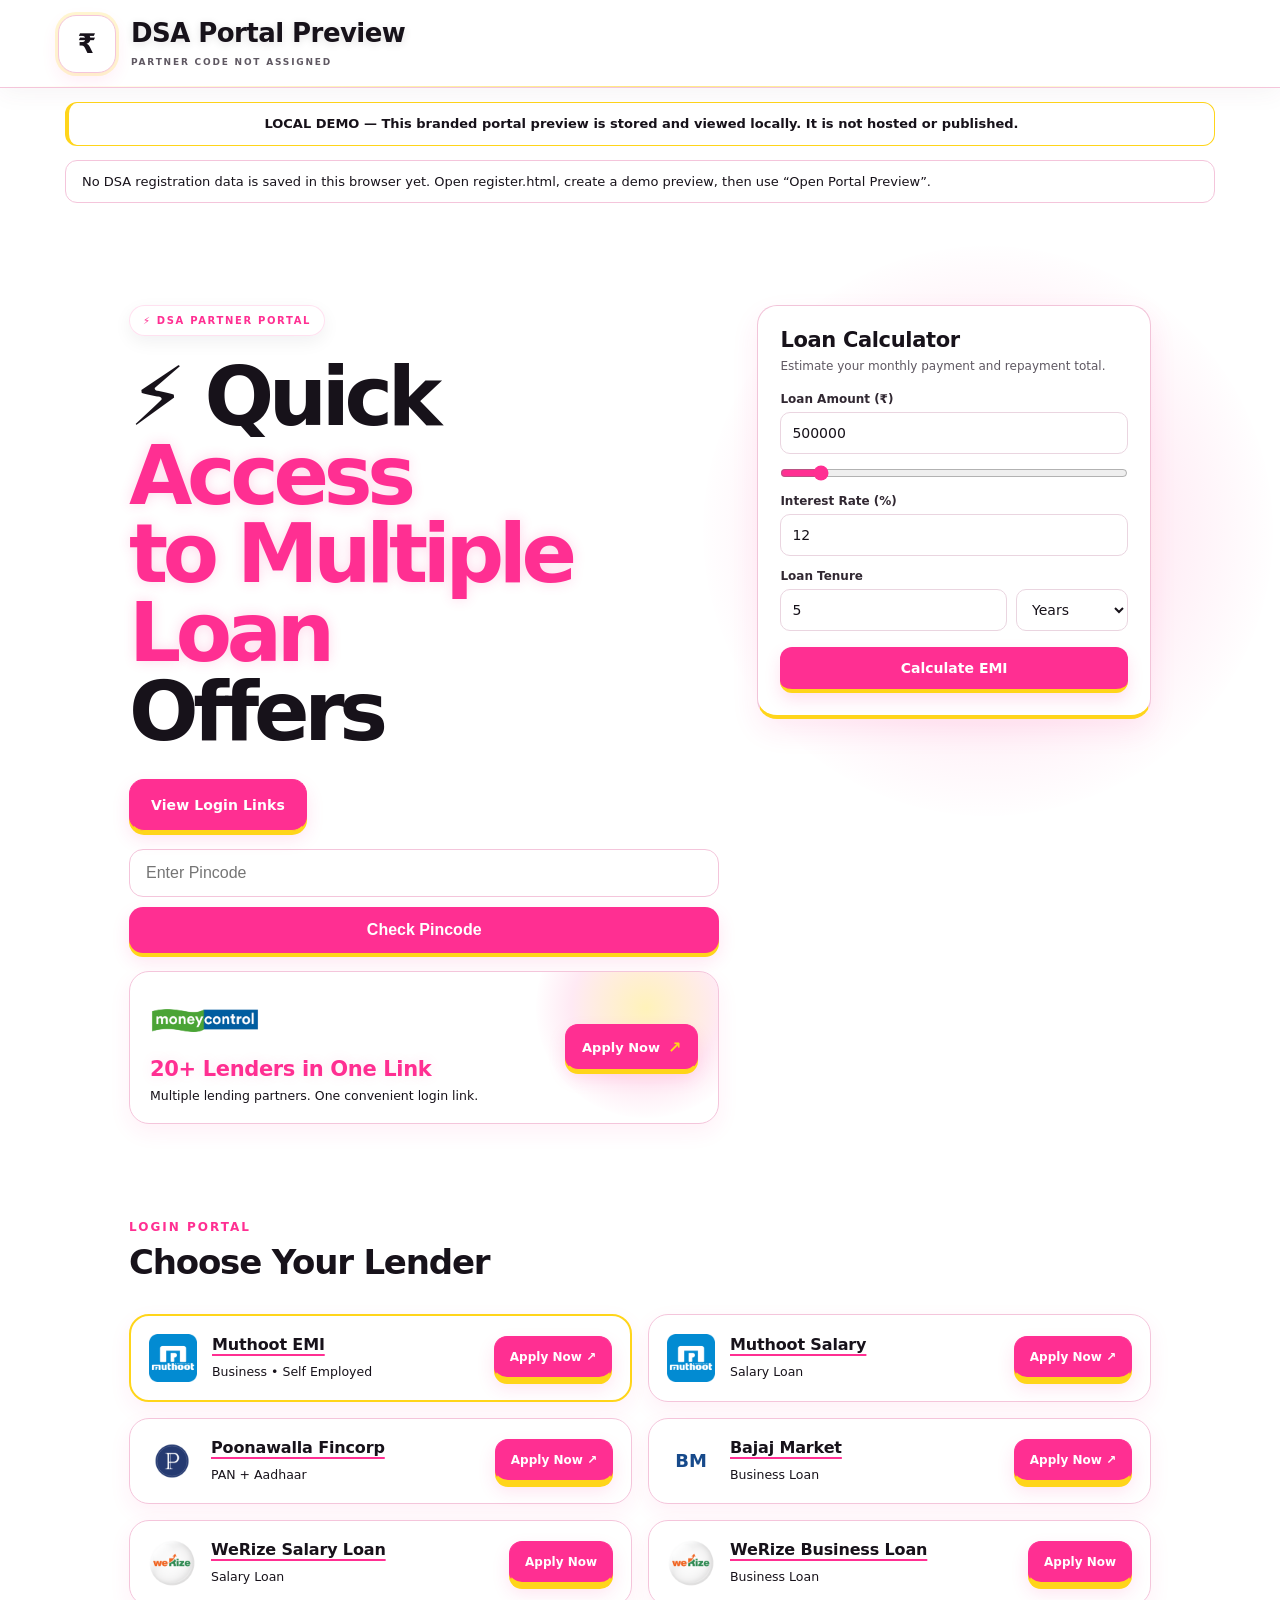
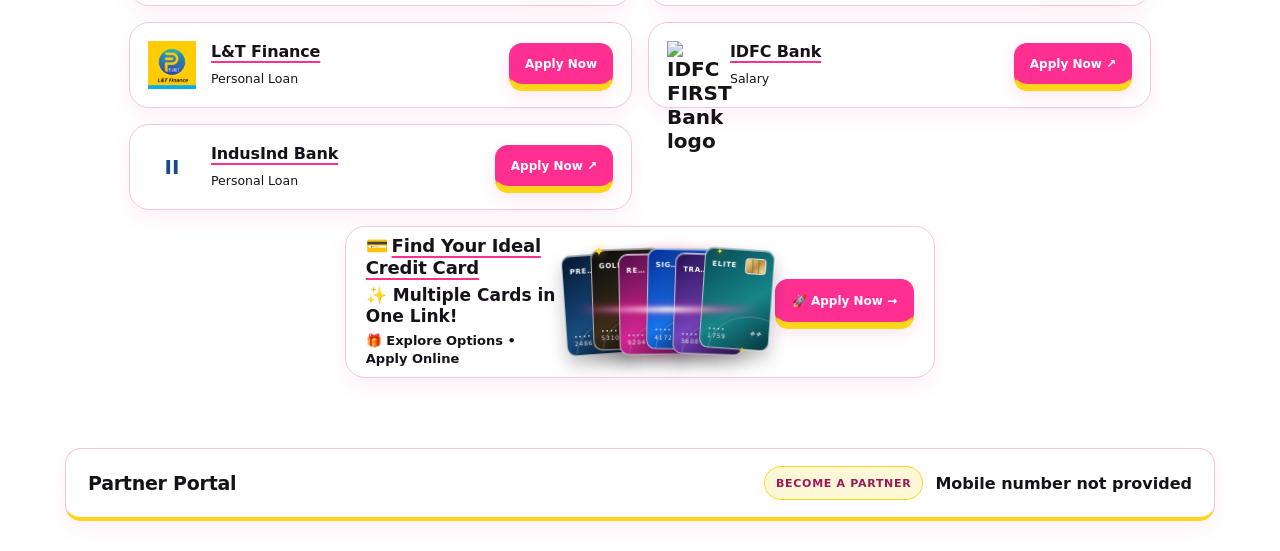
==== portal.html @ 585fc16b "Add IDFC Bank salary loan card" ====
<!doctype html>
<html lang="en">
<head>
<meta charset="utf-8">
<meta name="viewport" content="width=device-width,initial-scale=1">
<meta name="description" content="Local DSA branded portal demo">
<title>DSA Branded Portal | Local Demo</title>
<link rel="stylesheet" href="style.css">
<style>
  /* Fixed portal palette; registration data only supplies the name, logo, and contact number. */
  :root{color-scheme:light;--pink:#ff2f92;--yellow:#ffd51a;--ink:#17121a;--muted:#706874;--card:#fff;--line:#eee5ec}
  .header{height:auto;min-height:88px;gap:20px;padding:14px clamp(18px,5vw,58px);background:#fff;border-bottom:1px solid #f4e4ec;box-shadow:0 6px 22px #5c344b0d}
  .brand{min-width:0;flex:1;gap:15px}
  .brand-mark{display:grid;flex:0 0 58px;width:58px;height:58px;place-items:center;overflow:hidden;padding:5px;border:1px solid #f0d7e4;border-radius:18px;background:linear-gradient(145deg,#fff7fb,#fffdf2);box-shadow:0 0 0 3px #ffd51a22,0 7px 18px #ff2f9217}
  .brand-mark.has-logo{padding:5px}
  .brand-copy{min-width:0}
  .brand-copy strong{display:block;overflow-wrap:anywhere;color:#211923;font-size:clamp(19px,2.6vw,26px);font-weight:850;line-height:1.14;letter-spacing:-.55px}
  .brand-copy small{display:block;margin-top:5px;color:#796d78;font-size:9px;font-weight:800;letter-spacing:1.8px}
  .header .join-mini{display:inline-flex;flex:0 0 auto;align-items:center;justify-content:center;max-width:48%;min-height:46px;padding:10px 17px;border:1px solid #f1b8d3;border-bottom:3px solid #ffd51a;border-radius:14px;background:#fff7fb;background-image:none;box-shadow:0 5px 12px #ff2f9214;color:#a81761;font-size:13px;font-weight:850;line-height:1.25;text-align:center;text-decoration:none;white-space:nowrap;overflow-wrap:anywhere;transition:transform .18s ease,box-shadow .18s ease}
  .header .join-mini:hover{transform:translateY(-2px);background:#fff7fb;background-image:none;box-shadow:0 8px 16px #ff2f9222;color:#941253}
  .header .join-mini:focus-visible{outline:3px solid #ffd51a;outline-offset:3px}
  .brand-mark .brand-logo{display:none;width:100%;height:100%;object-fit:contain}
  .brand-mark.has-logo .brand-logo{display:block}
  .brand-mark.has-logo .brand-mark-fallback{display:none}
  .hero{grid-template-columns:minmax(0,1fr)}
  .hero-copy{width:100%;max-width:820px;margin-inline:auto}
  #lenders{scroll-margin-top:94px}
  .demo-local-warning,.demo-data-notice{max-width:1150px;margin:14px auto;padding:11px 16px;border-radius:12px;font-size:13px;line-height:1.5}
  .demo-local-warning{border:1px solid #f2dfa0;background:#fff9df;color:#584814;font-weight:800;text-align:center}
  .demo-data-notice{border:1px solid #f0c3d9;background:#fff7fb;color:#793252}
  [hidden]{display:none!important}
  @media(max-width:560px){.header{height:auto;min-height:64px;flex-wrap:nowrap;align-items:center;gap:8px;padding:8px 12px}.brand{flex:1 1 auto;min-width:0;gap:8px}.brand-mark{flex:0 0 42px;width:42px;height:42px;border-radius:13px;padding:4px}.brand-copy{min-width:0}.brand-copy strong{font-size:clamp(16px,4.5vw,19px);line-height:1.08;letter-spacing:-.4px;white-space:nowrap}.brand-copy small{margin-top:3px;font-size:7px;letter-spacing:1px;white-space:nowrap}.header .join-mini{flex:0 0 auto;width:auto;max-width:44%;min-height:36px;margin:0;padding:7px 9px;border-radius:11px;font-size:10px;line-height:1.15;white-space:normal;overflow-wrap:anywhere}.demo-local-warning,.demo-data-notice{margin:12px 4%;padding:10px 12px;font-size:12px}}

  /* Final, portal-only theme overrides. DSA registration data never supplies colors. */
  #white-label-demo{color-scheme:light;--pink:#ff2f92;--yellow:#ffd51a;--ink:#17121a;--muted:#5f5862;--card:#ffffff;--line:#f4c5db;background:#ffffff!important;background-image:none!important;color:#17121a!important}
  #white-label-demo :is(main,.hero,#lenders,.section-head,.grid,.pin-check,#pinResults,.moneycontrol-card,.grid .card,.pin-lender){background:#ffffff!important;background-image:none!important;color:#17121a!important}
  #white-label-demo .header{background:#ffffff!important;background-image:none!important;border-color:#f4c5db!important;color:#17121a!important}
  #white-label-demo .brand-mark{background:#ffffff!important;border-color:#f4c5db!important;box-shadow:0 0 0 3px #ffd51a33,0 7px 18px #ff2f9217!important}
  #white-label-demo .brand-copy strong,#white-label-demo h2,#white-label-demo h3,#white-label-demo .card p,#white-label-demo .moneycontrol-description{color:#17121a!important}
  #white-label-demo .brand-copy small,#white-label-demo p{color:#5f5862}
  #white-label-demo .pill,#white-label-demo .eyebrow,#white-label-demo .moneycontrol-highlight{color:#ff2f92!important}
  #white-label-demo .hero h1 em{background:none!important;background-image:none!important;color:#ff2f92!important;-webkit-text-fill-color:#ff2f92!important}
  #white-label-demo .demo-local-warning{background:#ffffff!important;background-image:none!important;border:1px solid #ffd51a!important;border-left:4px solid #ffd51a!important;color:#17121a!important}
  #white-label-demo .demo-data-notice{background:#ffffff!important;background-image:none!important;border:1px solid #f4c5db!important;color:#17121a!important}
  #white-label-demo .grid .card,#white-label-demo .moneycontrol-card,#white-label-demo .pin-lender{border:1px solid #f4c5db!important;box-shadow:0 8px 22px #ff2f9212!important}
  #white-label-demo .grid .card.featured{border:2px solid #ffd51a!important}
  #white-label-demo .pin-check input{background:#ffffff!important;background-image:none!important;border:1px solid #f4c5db!important;color:#17121a!important}
  #white-label-demo .pin-check input:focus{border-color:#ff2f92!important;box-shadow:0 0 0 3px #ffd51a55!important}
  #white-label-demo :is(.btn.primary,.btn.ghost,.header .join-mini,.moneycontrol-apply,.grid .card .apply,.pin-check button,.float a){background:#ff2f92!important;background-image:none!important;border-color:#ff2f92!important;border-bottom-color:#ffd51a!important;color:#ffffff!important;box-shadow:0 4px 0 #ffd51a,0 8px 18px #ff2f9222!important}
  #white-label-demo :is(.btn.primary,.btn.ghost,.header .join-mini,.moneycontrol-apply,.grid .card .apply,.pin-check button,.float a):hover{background:#ff2f92!important;background-image:none!important;color:#ffffff!important;box-shadow:0 5px 0 #ffd51a,0 11px 22px #ff2f9230!important}
  #white-label-demo :is(.btn.primary,.btn.ghost,.header .join-mini,.moneycontrol-apply,.grid .card .apply,.pin-check button):focus-visible{outline:3px solid #ffd51a!important;outline-offset:3px}
  #white-label-demo .site-footer,#white-label-demo footer{background:#ffffff!important;background-image:none!important;border-top:1px solid #f4c5db!important;color:#17121a!important}
  #white-label-demo .site-footer a,#white-label-demo footer a{color:#ff2f92!important}
  #white-label-demo .cta{background:#ffffff!important;background-image:none!important;border:1px solid #f4c5db!important;color:#17121a!important}
  #white-label-demo .cta h2,#white-label-demo .cta p{color:#17121a!important}
  /* Match the Moneycontrol promo card's full-width promo sizing and spacing. */
  #white-label-demo .grid .credit-card-promo{grid-column:1/-1;justify-self:center;width:100%;max-width:820px;min-height:130px;display:flex;align-items:center;justify-content:space-between;gap:18px;padding:18px 20px;border-radius:20px}
  #white-label-demo .credit-card-promo-copy{position:relative;z-index:1;min-width:0}
  #white-label-demo .credit-card-promo h3{margin:0;color:#17121a;font-size:17px;font-weight:850;letter-spacing:-.2px;line-height:1.2}
  #white-label-demo .credit-card-promo h3{font-size:18px}
  #white-label-demo .credit-card-promo .credit-card-highlight{margin:6px 0 0;color:#ff2f92;font-size:17px;font-weight:900;line-height:1.25}
  #white-label-demo .credit-card-promo .credit-card-subtitle{margin:5px 0 0;color:#5f5862;font-size:13px;font-weight:700;line-height:1.4}
  #white-label-demo .credit-card-emoji{display:inline-block;margin-right:4px;animation:credit-card-float 2.8s ease-in-out infinite}
  #white-label-demo .grid .credit-card-promo{transition:box-shadow .35s ease,border-color .35s ease}
  #white-label-demo .grid .credit-card-promo:hover{border-color:#ff2f92!important;box-shadow:0 0 0 2px #ffd51a55,0 14px 30px #ff2f9233!important}
  #white-label-demo .credit-card-promo .apply{display:inline-flex;flex:0 0 auto;align-items:center;justify-content:center;min-height:46px;padding:0 16px;border-radius:13px;transition:transform .2s ease,box-shadow .2s ease}
  #white-label-demo .credit-card-promo .apply:hover{transform:translateY(-2px);box-shadow:0 6px 0 #ffd51a,0 11px 20px #ff2f9233!important}
  @keyframes credit-card-float{0%,100%{transform:translateY(0)}50%{transform:translateY(-3px)}}
  #white-label-demo .credit-card-promo-copy{flex:0 1 275px}
  #white-label-demo .credit-card-stack{position:relative;isolation:isolate;flex:1 1 250px;min-width:0;height:126px;overflow:visible;perspective:850px}
  #white-label-demo .credit-card-stack::before{position:absolute;inset:8% 5%;z-index:-1;border:2px solid #ff74bd88;border-radius:50%;background:radial-gradient(ellipse,transparent 50%,#ff2f9212 67%,transparent 73%);box-shadow:0 0 12px #ff2f9248,inset 0 0 12px #ff2f9225;content:"";transform:rotate(-5deg);animation:card-ring-pulse 4.8s ease-in-out infinite}
  #white-label-demo .credit-card-stack::after{position:absolute;top:54%;left:0;z-index:7;width:100%;height:5px;border-radius:50%;background:linear-gradient(90deg,transparent,#ff8bc9aa 20%,#fff 50%,#ff67b8aa 78%,transparent);box-shadow:0 0 9px #ff2f9299;content:"";filter:blur(2px);pointer-events:none;animation:card-trail 5.8s ease-in-out infinite}
  #white-label-demo .bank-card{position:absolute;top:var(--card-y);left:var(--card-x);display:flex;width:70px;height:101px;flex-direction:column;justify-content:space-between;overflow:hidden;padding:8px 7px;border:1px solid #ffffffa6;border-radius:9px;color:#fff;box-shadow:0 9px 17px #17121a42,inset 0 1px 0 #ffffff85;backface-visibility:hidden;transform:translate(-50%,-50%) rotate(var(--card-angle));animation:bank-card-float 5.2s ease-in-out infinite;animation-delay:var(--card-delay);will-change:transform}
  #white-label-demo .bank-card::before{position:absolute;inset:-45% -20%;z-index:0;background:linear-gradient(112deg,transparent 34%,#ffffff60 48%,transparent 61%);content:"";transform:translateX(-85%);animation:card-sheen 6.2s ease-in-out infinite;animation-delay:var(--card-delay)}
  #white-label-demo .bank-card::after{position:absolute;right:-24px;bottom:-37px;width:82px;height:68px;border:1px solid #ffffff32;border-radius:50%;content:""}
  #white-label-demo .bank-card-top,#white-label-demo .bank-card-bottom{position:relative;z-index:1;display:flex;align-items:center;justify-content:space-between;gap:8px}
  #white-label-demo .bank-card-name{overflow:hidden;font-size:7px;font-weight:900;letter-spacing:.65px;text-overflow:ellipsis;white-space:nowrap}
  #white-label-demo .bank-chip{position:relative;width:21px;height:16px;flex:0 0 auto;border:1px solid #ffffffa6;border-radius:4px;background:linear-gradient(135deg,#f8e7a2,#b98e43 52%,#fff1b8);box-shadow:inset 0 0 0 1px #71562835}
  #white-label-demo .bank-chip::after{position:absolute;inset:0 33%;border-right:1px solid #8e7139;border-left:1px solid #8e7139;content:""}
  #white-label-demo .bank-card-number{font-size:6px;letter-spacing:.8px;opacity:.9}
  #white-label-demo .bank-card-mark{font-size:7px;font-style:italic;font-weight:950;letter-spacing:.5px}
  #white-label-demo .bank-card--navy{--card-x:11%;--card-y:52%;--card-angle:-4deg;--card-delay:-.3s;z-index:1;background:linear-gradient(145deg,#061630,#164c80 58%,#07101d)}
  #white-label-demo .bank-card--gold{--card-x:27%;--card-y:48%;--card-angle:-2deg;--card-delay:-1s;z-index:2;background:linear-gradient(145deg,#08090c,#3b2d18 58%,#09090b)}
  #white-label-demo .bank-card--magenta{--card-x:42%;--card-y:52%;--card-angle:-1deg;--card-delay:-1.7s;z-index:3;background:linear-gradient(145deg,#500d48,#d22591 58%,#751460)}
  #white-label-demo .bank-card--blue{--card-x:58%;--card-y:48%;--card-angle:1deg;--card-delay:-2.4s;z-index:4;background:linear-gradient(145deg,#062d95,#1673ee 58%,#081e55)}
  #white-label-demo .bank-card--purple{--card-x:73%;--card-y:52%;--card-angle:2deg;--card-delay:-3.1s;z-index:5;background:linear-gradient(145deg,#261050,#7543bd 58%,#32115b)}
  #white-label-demo .bank-card--teal{--card-x:89%;--card-y:48%;--card-angle:4deg;--card-delay:-3.8s;z-index:6;background:linear-gradient(145deg,#064b55,#16868a 58%,#07363f)}
  #white-label-demo .card-sparkle{position:absolute;z-index:8;color:#ffd51a;text-shadow:0 0 8px #ffd51a;animation:card-sparkle 3.2s ease-in-out infinite}
  #white-label-demo .card-sparkle--one{top:4%;left:8%;font-size:13px;animation-delay:-.6s}
  #white-label-demo .card-sparkle--two{right:6%;bottom:7%;font-size:10px;animation-delay:-1.8s}
  #white-label-demo .card-sparkle--three{top:6%;right:19%;font-size:8px;animation-delay:-2.6s}
  @keyframes bank-card-float{0%,100%{transform:translate(-50%,-50%) rotate(var(--card-angle)) translateY(0) translateZ(0)}50%{transform:translate(-50%,-50%) rotate(calc(var(--card-angle) + .8deg)) translateY(-3px) translateZ(4px)}}
  @keyframes card-sheen{0%,62%,100%{transform:translateX(-85%)}80%{transform:translateX(85%)}}
  @keyframes card-ring-pulse{0%,100%{opacity:.55;transform:rotate(-5deg) scale(.98)}50%{opacity:.95;transform:rotate(2deg) scale(1.02)}}
  @keyframes card-trail{0%,100%{opacity:.55;transform:translateY(5px) rotate(-4deg)}50%{opacity:1;transform:translateY(-5px) rotate(3deg)}}
  @keyframes card-sparkle{0%,100%{opacity:.2;transform:scale(.7) rotate(0)}50%{opacity:.9;transform:scale(1.05) rotate(18deg)}}
  @media(max-width:720px){#white-label-demo .grid .credit-card-promo{min-height:190px;align-items:stretch;flex-direction:column;gap:13px;padding:16px}.credit-card-promo .apply{width:100%;min-height:45px}}
  @media(max-width:720px){#white-label-demo .credit-card-promo-copy{flex:0 1 auto;max-width:66%;z-index:2}#white-label-demo .credit-card-promo h3{font-size:15px}#white-label-demo .credit-card-promo .credit-card-highlight{font-size:14px}#white-label-demo .credit-card-promo .credit-card-subtitle{font-size:11px}#white-label-demo .credit-card-stack{position:absolute;top:50%;right:0;width:46%;min-width:0;height:100px;flex:none;transform:translateY(-50%);opacity:.94}#white-label-demo .credit-card-stack::after{top:56%}#white-label-demo .bank-card{width:40px;height:61px;padding:5px 4px;border-radius:7px}#white-label-demo .bank-card-top,#white-label-demo .bank-card-bottom{gap:3px}#white-label-demo .bank-card-name{font-size:5px;letter-spacing:.2px}#white-label-demo .bank-chip{width:13px;height:10px}#white-label-demo .bank-card-number{font-size:4px;letter-spacing:.2px}#white-label-demo .bank-card-mark{font-size:5px}#white-label-demo .bank-card--navy{--card-x:12%;--card-y:51%;--card-angle:-3deg}#white-label-demo .bank-card--gold{--card-x:27%;--card-y:48%;--card-angle:-2deg}#white-label-demo .bank-card--magenta{--card-x:42%;--card-y:52%;--card-angle:-1deg}#white-label-demo .bank-card--blue{--card-x:58%;--card-y:48%;--card-angle:1deg}#white-label-demo .bank-card--purple{--card-x:73%;--card-y:52%;--card-angle:2deg}#white-label-demo .bank-card--teal{--card-x:88%;--card-y:49%;--card-angle:3deg}.credit-card-promo .apply{position:relative;z-index:3;margin-top:auto}}
  @media(max-width:420px){#white-label-demo .grid .credit-card-promo{min-height:185px;padding:11px;border-radius:16px;gap:10px}}
  @media(max-width:420px){#white-label-demo .credit-card-promo-copy{max-width:68%}#white-label-demo .credit-card-stack{right:0;width:44%;height:96px}#white-label-demo .bank-card{width:36px;height:56px;padding:4px 3px}#white-label-demo .bank-card-name{font-size:4.5px}#white-label-demo .bank-chip{width:11px;height:9px}#white-label-demo .bank-card-number{font-size:3.5px}#white-label-demo .card-sparkle--one{left:12%}}
  @media(prefers-reduced-motion:reduce){#white-label-demo .credit-card-emoji,#white-label-demo .bank-card,#white-label-demo .bank-card::before,#white-label-demo .credit-card-stack::before,#white-label-demo .credit-card-stack::after,#white-label-demo .card-sparkle{animation:none}#white-label-demo .grid .credit-card-promo,#white-label-demo .credit-card-promo .apply{transition:none}#white-label-demo .credit-card-promo .apply:hover{transform:none}}
  #white-label-demo .partner-footer{display:flex;max-width:1150px;align-items:center;justify-content:space-between;gap:18px;margin:0 auto 30px;padding:17px 22px;border:1px solid #f4c5db;border-bottom:4px solid #ffd51a;border-radius:16px;background:#fff;box-shadow:0 8px 22px #ff2f9212;color:#17121a}
  #white-label-demo .partner-footer-brand{min-width:0;overflow-wrap:anywhere;font-size:19px;font-weight:900;letter-spacing:-.25px}
  #white-label-demo .partner-footer-contact{display:flex;align-items:center;justify-content:flex-end;gap:12px;flex-wrap:wrap}
  #white-label-demo .partner-footer-label{display:inline-flex;align-items:center;min-height:34px;padding:7px 11px;border:1px solid #ffd51a;border-radius:999px;background:#fff8d7;color:#9b185a;font-size:11px;font-weight:900;letter-spacing:.7px}
  #white-label-demo .partner-footer-mobile{color:#17121a;font-size:16px;font-weight:850;overflow-wrap:anywhere}
  @media(max-width:560px){#white-label-demo .partner-footer{align-items:flex-start;flex-direction:column;gap:11px;margin:0 4% 22px;padding:15px 16px}#white-label-demo .partner-footer-contact{justify-content:flex-start;gap:8px}#white-label-demo .partner-footer-mobile{font-size:15px}}
  @media(min-width:901px){#white-label-demo .hero{grid-template-columns:minmax(0,1.2fr) minmax(320px,.8fr);align-items:start;gap:clamp(24px,3vw,38px)}#white-label-demo .hero-copy{max-width:none;margin:0}}
  #white-label-demo .loan-calculator{width:100%;padding:22px;border:1px solid #f2c4d9;border-radius:20px;border-bottom:4px solid #ffd51a;background:#fff;box-shadow:0 12px 28px #ff2f9217}
  #white-label-demo .loan-calculator h2{margin:0;color:#17121a;font-size:21px;font-weight:900;letter-spacing:-.35px}
  #white-label-demo .loan-calculator-intro{margin:5px 0 17px;color:#5f5862;font-size:12px;line-height:1.5}
  #white-label-demo .calculator-field{margin-top:13px}
  #white-label-demo .calculator-field label{display:block;margin-bottom:6px;color:#312832;font-size:12px;font-weight:800}
  #white-label-demo .calculator-input,#white-label-demo .calculator-select{width:100%;min-height:42px;padding:9px 11px;border:1px solid #ead5e0;border-radius:10px;background:#fff;color:#17121a;font:inherit;font-size:14px}
  #white-label-demo .calculator-input:focus,#white-label-demo .calculator-select:focus{outline:3px solid #ffd51a88;border-color:#ff2f92}
  #white-label-demo .calculator-range{display:block;width:100%;margin:11px 0 0;accent-color:#ff2f92}
  #white-label-demo .calculator-tenure{display:grid;grid-template-columns:minmax(0,1fr) 112px;gap:9px}
  #white-label-demo .calculate-emi{width:100%;min-height:46px;margin-top:16px;border:0;border-bottom:4px solid #ffd51a;border-radius:12px;background:#ff2f92;color:#fff;font:inherit;font-size:14px;font-weight:900;cursor:pointer;box-shadow:0 7px 16px #ff2f9225;transition:transform .18s ease,box-shadow .18s ease}
  #white-label-demo .calculate-emi:hover{transform:translateY(-2px);box-shadow:0 9px 20px #ff2f9235}
  #white-label-demo .calculate-emi:focus-visible{outline:3px solid #ffd51a;outline-offset:3px}
  #white-label-demo .calculator-results{display:grid;grid-template-columns:1fr;gap:8px;margin-top:16px}
  #white-label-demo .calculator-results[hidden],#white-label-demo .calculator-error[hidden],#white-label-demo .calculator-disclaimer[hidden]{display:none}
  #white-label-demo .calculator-result{display:flex;align-items:center;justify-content:space-between;gap:10px;padding:9px 11px;border:1px solid #f5dfeb;border-radius:10px;background:#fff9fc}
  #white-label-demo .calculator-result span{color:#5f5862;font-size:11px;font-weight:750}
  #white-label-demo .calculator-result strong{color:#a81761;font-size:14px;font-weight:900;text-align:right}
  #white-label-demo .calculator-result-primary{border-color:#f3c1d9;background:#fff5fa}
  #white-label-demo .calculator-result-primary strong{font-size:17px;color:#ff2f92}
  #white-label-demo .calculator-error{min-height:16px;margin:8px 0 0;color:#a81761;font-size:11px;font-weight:750}
  #white-label-demo .calculator-disclaimer{margin:12px 0 0;color:#706874;font-size:10px;line-height:1.45}
  @media(max-width:900px){#white-label-demo .loan-calculator{max-width:820px;margin:24px auto 0}}
  @media(max-width:560px){#white-label-demo .loan-calculator{padding:17px;border-radius:17px}#white-label-demo .calculator-results{grid-template-columns:1fr}#white-label-demo .calculator-tenure{grid-template-columns:minmax(0,1fr) 105px}}
</style>
</head>
<body id="white-label-demo">
<header class="header">
  <div class="brand">
    <span class="brand-mark" id="dsa-brand-mark" aria-hidden="true"><span class="brand-mark-fallback">₹</span><img class="brand-logo" id="dsa-logo" alt=""></span>
    <span class="brand-copy"><strong id="dsa-brand-name">DSA Portal Preview</strong><small id="dsa-partner-code">PARTNER CODE NOT ASSIGNED</small></span>
  </div>
  <a class="join-mini" id="dsa-whatsapp-header" href="#" target="_blank" rel="noopener" hidden><span id="dsa-whatsapp-label"></span></a>
</header>

<div class="demo-local-warning">LOCAL DEMO — This branded portal preview is stored and viewed locally. It is not hosted or published.</div>
<aside class="demo-data-notice" id="demo-data-notice" role="status">No DSA registration data is saved in this browser yet. Open register.html, create a demo preview, then use “Open Portal Preview”.</aside>

<main>
<section class="hero">
  <div class="hero-copy">
    <span class="pill">⚡ DSA PARTNER PORTAL</span>
    <h1><span class="hero-heading-word hero-heading-word--1">⚡ Quick</span> <em><span class="hero-heading-word hero-heading-word--2 hero-heading-word--accent">Access</span> <span class="hero-heading-word hero-heading-word--3 hero-heading-word--accent">to Multiple Loan</span></em> <span class="hero-heading-word hero-heading-word--4">Offers</span></h1>
    <div class="hero-actions">
  <a href="#lenders" class="btn primary">View Login Links</a>
  <a href="#" id="dsa-whatsapp-support" class="btn ghost" hidden>Partner Register</a>
</div>

<div class="pin-check">
  <input id="pinInput" type="text" inputmode="numeric" maxlength="6" placeholder="Enter Pincode">
  <button onclick="checkPin()">Check Pincode</button>
  <div id="pinResults"></div>
</div>
<article class="moneycontrol-card">
  <div class="moneycontrol-card-copy">
    <h2><img class="moneycontrol-logo" src="moneycontrol-logo.png" alt="Moneycontrol"></h2>
    <p class="moneycontrol-highlight">20+ Lenders in One Link</p>
    <p class="moneycontrol-description">Multiple lending partners. One convenient login link.</p>
  </div>
  <a class="moneycontrol-apply" id="moneycontrol-apply" href="https://www.moneycontrolpay.com/?utm_source=PAISAINSTANT&amp;utm_campaign=Login" target="_blank" rel="noopener">Apply Now <span aria-hidden="true">↗</span></a>
</article>
  </div>
  <aside class="loan-calculator" aria-labelledby="loan-calculator-title">
    <h2 id="loan-calculator-title">Loan Calculator</h2>
    <p class="loan-calculator-intro">Estimate your monthly payment and repayment total.</p>
    <div class="calculator-field">
      <label for="loan-amount">Loan Amount (₹)</label>
      <input class="calculator-input" id="loan-amount" type="number" min="10000" max="5000000" step="10000" value="500000" inputmode="numeric">
      <input class="calculator-range" id="loan-amount-range" type="range" min="10000" max="5000000" step="10000" value="500000" aria-label="Adjust loan amount">
    </div>
    <div class="calculator-field">
      <label for="interest-rate">Interest Rate (%)</label>
      <input class="calculator-input" id="interest-rate" type="number" min="0" max="60" step="0.1" value="12" inputmode="decimal">
    </div>
    <div class="calculator-field">
      <label for="loan-tenure">Loan Tenure</label>
      <div class="calculator-tenure">
        <input class="calculator-input" id="loan-tenure" type="number" min="1" max="360" step="1" value="5" inputmode="numeric">
        <select class="calculator-select" id="loan-tenure-unit" aria-label="Tenure unit">
          <option value="months">Months</option>
          <option value="years" selected>Years</option>
        </select>
      </div>
    </div>
    <button class="calculate-emi" id="calculate-emi" type="button">Calculate EMI</button>
    <p class="calculator-error" id="calculator-error" role="status" aria-live="polite" hidden></p>
    <div class="calculator-results" aria-live="polite" hidden>
      <div class="calculator-result calculator-result-primary"><span>Monthly EMI</span><strong id="monthly-emi">—</strong></div>
      <div class="calculator-result"><span>Total Interest</span><strong id="total-interest">—</strong></div>
      <div class="calculator-result"><span>Total Repayment</span><strong id="total-repayment">—</strong></div>
    </div>
    <p class="calculator-disclaimer" hidden>Illustrative calculation only. Actual EMI may vary by lender terms.</p>
  </aside>
</section>

<section id="lenders" class="section">
  <div class="section-head"><div><span class="eyebrow">LOGIN PORTAL</span><h2>Choose Your Lender</h2></div></div>
  <div class="grid">
    <article class="card featured"><div class="icon"><img src="assets/muthoot-logo.png" alt="Muthoot Finance logo" loading="lazy"></div><div><h3>Muthoot EMI</h3><p>Business • Self Employed</p></div><a class="apply" href="https://creditlink.finbox.in/?partnerCode=LS_POIOUY&agentCode=sc113648&productType=business_loan_emi&agentId=muthootpi" target="_blank">Apply Now ↗</a></article>
    <article class="card"><div class="icon"><img src="assets/muthoot-logo.png" alt="Muthoot Finance logo" loading="lazy"></div><div><h3>Muthoot Salary</h3><p>Salary Loan</p></div><a class="apply" href="https://creditlink.finbox.in/?partnerCode=LS_POIOUY&amp;agentCode=sc113648&amp;productType=business_loan_emi&amp;agentId=Muthootsalary" target="_blank" rel="noopener">Apply Now ↗</a></article>
    <article class="card"><div class="icon"><img src="assets/poonawalla-logo.png" alt="Poonawalla Fincorp logo" loading="lazy"></div><div><h3>Poonawalla Fincorp</h3><p>PAN + Aadhaar</p></div><a class="apply" data-dsa-tracking-param="UTM_Partner_Medium" href="https://instant-pocket-loan.poonawallafincorp.com/?redirectto=primepl&utm_DSA_Code=0066&UTM_Partner_AgentCode=paisainstantlogin@gmail.com&UTM_Partner_Name=AADIFIDELIS_SOLUTIONS_PVT_LTD&UTM_SM_Name=vrushabh.bende@poonawallafincorp.com" target="_blank">Apply Now ↗</a></article>
    <article class="card"><div class="icon" aria-hidden="true" style="display:grid;place-items:center;font-weight:900;font-size:18px;color:#174a8b">BM</div><div><h3>Bajaj Market</h3><p>Business Loan</p></div><a class="apply" href="https://www.bajajfinservmarkets.in/apply-for-business-loan/?utm_source=B2B&amp;utm_medium=E-referral&amp;utm_campaign=OA&amp;utm_content=SAI_FINENT_ADVISORY_PVT_LTD" target="_blank" rel="noopener">Apply Now ↗</a></article>
    <article class="card"><div class="icon"><img src="assets/werize-logo.png" alt="WeRize logo" loading="lazy"></div><div><h3>WeRize Salary Loan</h3><p>Salary Loan</p></div><a class="apply" href="https://application.werize.com/home?partnerId=5f56d303-6ee0-4e9f-9740-6971c2a62b31" target="_blank" rel="noopener">Apply Now</a></article>
    <article class="card"><div class="icon"><img src="assets/werize-logo.png" alt="WeRize logo" loading="lazy"></div><div><h3>WeRize Business Loan</h3><p>Business Loan</p></div><a class="apply" href="https://application.werize.com/unsecuredBusinessLoanViral?partnerId=5f56d303-6ee0-4e9f-9740-6971c2a62b31" target="_blank" rel="noopener">Apply Now</a></article>
    <article class="card"><div class="icon"><img src="assets/lt-finance-logo.png" alt="L&amp;T Finance logo" loading="lazy"></div><div><h3>L&amp;T Finance</h3><p>Personal Loan</p></div><a class="apply" href="https://www.urbanmoney.com/personal-loan/lt-finance/apply-online?partnerId=NjU4NjY2" target="_blank" rel="noopener">Apply Now</a></article>
    <article class="card"><div class="icon"><img src="assets/idfc-first-logo.png" alt="IDFC FIRST Bank logo" loading="lazy"></div><div><h3>IDFC Bank</h3><p>Salary</p></div><a class="apply" href="https://personal-loans.idfcfirst.bank.in/s/?channelBreakUp=Offline_DSA&amp;soCode=005Tz000000LeNR&amp;roCode=005Tz000000AEph" target="_blank" rel="noopener">Apply Now ↗</a></article>
    <article class="card"><div class="icon" style="display:flex;align-items:center;justify-content:center;font-weight:900;color:#174a8b;font-size:20px">II</div><div><h3>IndusInd Bank</h3><p>Personal Loan</p></div><a class="apply" href="https://induseasycredit.indusind.bank.in/customer/personal-loan/new-lead?utm_source=assisted&amp;utm_medium=IBLV2490&amp;utm_campaign=Personal-Loan&amp;utm_content=UMCP458611" target="_blank" rel="noopener">Apply Now ↗</a></article>
    <article class="card credit-card-promo"><div class="credit-card-promo-copy"><h3><span class="credit-card-emoji" aria-hidden="true">💳</span>Find Your Ideal Credit Card</h3><p class="credit-card-highlight">✨ Multiple Cards in One Link!</p><p class="credit-card-subtitle">🎁 Explore Options • Apply Online</p></div><div class="credit-card-stack" aria-hidden="true"><span class="card-sparkle card-sparkle--one">✦</span><span class="card-sparkle card-sparkle--two">✧</span><span class="card-sparkle card-sparkle--three">✦</span><div class="bank-card bank-card--navy"><div class="bank-card-top"><span class="bank-card-name">PREMIUM</span><span class="bank-chip"></span></div><div class="bank-card-bottom"><span class="bank-card-number">•••• 2486</span><span class="bank-card-mark">✦✦</span></div></div><div class="bank-card bank-card--gold"><div class="bank-card-top"><span class="bank-card-name">GOLD</span><span class="bank-chip"></span></div><div class="bank-card-bottom"><span class="bank-card-number">•••• 5310</span><span class="bank-card-mark">✧✧</span></div></div><div class="bank-card bank-card--magenta"><div class="bank-card-top"><span class="bank-card-name">REWARDS</span><span class="bank-chip"></span></div><div class="bank-card-bottom"><span class="bank-card-number">•••• 9204</span><span class="bank-card-mark">✦✦</span></div></div><div class="bank-card bank-card--blue"><div class="bank-card-top"><span class="bank-card-name">SIGNATURE</span><span class="bank-chip"></span></div><div class="bank-card-bottom"><span class="bank-card-number">•••• 4172</span><span class="bank-card-mark">✧✧</span></div></div><div class="bank-card bank-card--purple"><div class="bank-card-top"><span class="bank-card-name">TRAVEL</span><span class="bank-chip"></span></div><div class="bank-card-bottom"><span class="bank-card-number">•••• 3608</span><span class="bank-card-mark">✦✦</span></div></div><div class="bank-card bank-card--teal"><div class="bank-card-top"><span class="bank-card-name">ELITE</span><span class="bank-chip"></span></div><div class="bank-card-bottom"><span class="bank-card-number">•••• 1759</span><span class="bank-card-mark">✧✧</span></div></div></div><a class="apply" href="https://www.urbanmoney.com/credit-card/apply-online?source=digital&amp;subSource=ump&amp;partnerId=NjU4NjY2" target="_blank" rel="noopener">🚀 Apply Now →</a></article>
  </div>
</section>

</main>

<footer class="partner-footer" aria-label="DSA partner details">
  <strong class="partner-footer-brand" id="footer-brand-name">Partner Portal</strong>
  <div class="partner-footer-contact">
    <span class="partner-footer-label">BECOME A PARTNER</span>
    <span class="partner-footer-mobile" id="footer-mobile-number">Mobile number not provided</span>
  </div>
</footer>

<script src="pincode-data-1.js"></script>
<script src="pincode-data-2.js"></script>
<script src="pincode-data-3.js"></script>
<script src="pincode-data-4.js"></script>
<script src="script.js"></script>
<script>
  (() => {
    const nameNode = document.getElementById("dsa-brand-name");
    const partnerCodeNode = document.getElementById("dsa-partner-code");
    const logoNode = document.getElementById("dsa-logo");
    const logoFrame = document.getElementById("dsa-brand-mark");
    const notice = document.getElementById("demo-data-notice");
    const localNotice = document.querySelector(".demo-local-warning");
    const headerWhatsApp = document.getElementById("dsa-whatsapp-header");
    const headerWhatsAppLabel = document.getElementById("dsa-whatsapp-label");
    const supportWhatsApp = document.getElementById("dsa-whatsapp-support");
    const footerBrand = document.getElementById("footer-brand-name");
    const footerMobile = document.getElementById("footer-mobile-number");
    const moneycontrolApply = document.getElementById("moneycontrol-apply");

    function applyDsaBrandTracking(brandName) {
      const normalizedBrand = String(brandName || "").replace(/\s+/g, "").toLowerCase();
      if (!normalizedBrand) return;
      document.querySelectorAll("[data-dsa-tracking-param]").forEach((link) => {
        const trackingParam = link.dataset.dsaTrackingParam;
        const lenderUrl = new URL(link.href);
        if (lenderUrl.searchParams.has(trackingParam)) {
          lenderUrl.searchParams.set(trackingParam, "paisaInstant_dsa_" + normalizedBrand);
          link.href = lenderUrl.toString();
        }
      });
      if (moneycontrolApply) {
        const moneycontrolUrl = new URL(moneycontrolApply.href);
        moneycontrolUrl.searchParams.set("utm_campaign", "Login_" + String(brandName).replace(/\s/g, ""));
        moneycontrolApply.href = moneycontrolUrl.toString();
      }
    }

    function showBrand(data) {
      nameNode.textContent = data.brandName;
      partnerCodeNode.textContent = data.partnerCode ? "PARTNER CODE " + data.partnerCode : "PARTNER ID " + (data.partnerId || "");
      logoNode.src = data.logoUrl;
      logoNode.alt = data.brandName + " logo";
      logoFrame.classList.add("has-logo");
      footerBrand.textContent = data.brandName;
      footerMobile.textContent = data.mobileNumber || "Mobile number not provided";

      const whatsapp = String(data.whatsappNumber || "").trim();
      if (whatsapp) {
        const digits = whatsapp.replace(/\D/g, "");
        const internationalNumber = digits.length === 10 ? "91" + digits : digits;
        const whatsappUrl = "https://wa.me/" + internationalNumber;
        headerWhatsApp.href = whatsappUrl;
        headerWhatsAppLabel.textContent = "Support - " + whatsapp;
        headerWhatsApp.hidden = false;
        supportWhatsApp.href = whatsappUrl;
        supportWhatsApp.hidden = false;
      }

      applyDsaBrandTracking(data.brandName);
      if (notice) notice.hidden = true;
      if (localNotice) localNotice.hidden = true;
      document.title = data.brandName + " | DSA Loan Partner Portal";
    }

    async function loadSharedPartner(slug) {
      const response = await fetch("/api/partner?slug=" + encodeURIComponent(slug), {
        headers: { "Accept": "application/json" }
      });
      const data = await response.json().catch(() => ({}));
      if (!response.ok) throw new Error(data.error || "This DSA portal link is not active.");
      showBrand(data);
    }

    async function loadLegacyLocalPreview() {
      try {
        const rawData = localStorage.getItem("paisainstantDemoData");
        const data = rawData ? JSON.parse(rawData) : null;
        if (!data || typeof data.brandName !== "string" || !data.brandName.trim()) return;
        nameNode.textContent = data.brandName.trim();
        partnerCodeNode.textContent = data.partnerCode ? "PARTNER CODE " + data.partnerCode : "PARTNER CODE NOT ASSIGNED";
        footerBrand.textContent = data.brandName.trim();
        footerMobile.textContent = data.mobileNumber || "Mobile number not provided";
        const logo = data.logoDataUrl || data.logo;
        if (typeof logo === "string" && /^data:image\/(png|jpeg);base64,/i.test(logo)) {
          logoNode.src = logo;
          logoFrame.classList.add("has-logo");
        }
        const whatsapp = String(data.whatsappNumber || "").trim();
        if (whatsapp) {
          const digits = whatsapp.replace(/\D/g, "");
          const number = digits.length === 10 ? "91" + digits : digits;
          headerWhatsApp.href = "https://wa.me/" + number;
          headerWhatsAppLabel.textContent = "Support - " + whatsapp;
          headerWhatsApp.hidden = false;
          supportWhatsApp.href = "https://wa.me/" + number;
          supportWhatsApp.hidden = false;
        }
        applyDsaBrandTracking(data.brandName);
        if (notice && logo) notice.hidden = true;
      } catch {
        // Keep the neutral portal branding if browser-local preview data is unavailable.
      }
    }

    const slug = new URLSearchParams(window.location.search).get("brand");
    if (slug && /^[a-z0-9]+(?:-[a-z0-9]+)*$/.test(slug)) {
      loadSharedPartner(slug).catch((error) => {
        if (notice) {
          notice.hidden = false;
          notice.textContent = error instanceof Error ? error.message : "Unable to load this DSA portal.";
        }
      });
    } else {
      loadLegacyLocalPreview();
    }
  })();
</script>
<script>
  (() => {
    const amountInput = document.getElementById("loan-amount");
    const amountRange = document.getElementById("loan-amount-range");
    const rateInput = document.getElementById("interest-rate");
    const tenureInput = document.getElementById("loan-tenure");
    const tenureUnit = document.getElementById("loan-tenure-unit");
    const errorNode = document.getElementById("calculator-error");
    const resultsNode = document.querySelector(".calculator-results");
    const disclaimerNode = document.querySelector(".calculator-disclaimer");
    const emiNode = document.getElementById("monthly-emi");
    const interestNode = document.getElementById("total-interest");
    const repaymentNode = document.getElementById("total-repayment");
    const formatRupees = value => new Intl.NumberFormat("en-IN", {
      style: "currency", currency: "INR", maximumFractionDigits: 0
    }).format(value);

    function hidePreviousResults() {
      resultsNode.hidden = true;
      disclaimerNode.hidden = true;
      errorNode.hidden = true;
      errorNode.textContent = "";
    }

    function calculateEmi() {
      hidePreviousResults();
      const principal = Number(amountInput.value);
      const annualRate = Number(rateInput.value);
      const enteredTenure = Number(tenureInput.value);
      const months = enteredTenure * (tenureUnit.value === "years" ? 12 : 1);
      const isValid = amountInput.value !== "" && Number.isFinite(principal) && principal >= 10000 && principal <= 5000000
        && rateInput.value !== "" && Number.isFinite(annualRate) && annualRate >= 0 && annualRate <= 60
        && tenureInput.value !== "" && Number.isFinite(months) && months >= 1 && months <= 360;

      if (!isValid) {
        errorNode.textContent = "Enter an amount from ₹10,000 to ₹50,00,000, a rate from 0% to 60%, and tenure up to 30 years.";
        emiNode.textContent = interestNode.textContent = repaymentNode.textContent = "—";
        errorNode.hidden = false;
        return;
      }

      errorNode.textContent = "";
      const monthlyRate = annualRate / 1200;
      const emi = monthlyRate === 0
        ? principal / months
        : principal * monthlyRate * (1 + monthlyRate) ** months / ((1 + monthlyRate) ** months - 1);
      const repayment = emi * months;
      emiNode.textContent = formatRupees(emi);
      interestNode.textContent = formatRupees(repayment - principal);
      repaymentNode.textContent = formatRupees(repayment);
      resultsNode.hidden = false;
      disclaimerNode.hidden = false;
    }

    amountInput.addEventListener("input", () => {
      const amount = Number(amountInput.value);
      if (amountInput.value !== "" && amount >= Number(amountRange.min) && amount <= Number(amountRange.max)) amountRange.value = String(amount);
      hidePreviousResults();
    });
    amountRange.addEventListener("input", () => {
      amountInput.value = amountRange.value;
      hidePreviousResults();
    });
    rateInput.addEventListener("input", hidePreviousResults);
    tenureInput.addEventListener("input", hidePreviousResults);
    tenureUnit.addEventListener("change", hidePreviousResults);
    document.getElementById("calculate-emi").addEventListener("click", calculateEmi);
  })();
</script>
<script>
  (() => {
    const promo = document.querySelector(".moneycontrol-card");
    const creditCard = document.querySelector(".credit-card-promo");
    if (!promo || !creditCard) return;

    const matchPromoDimensions = () => {
      const { width, height } = promo.getBoundingClientRect();
      if (!width || !height) return;
      const promoStyle = getComputedStyle(promo);
      creditCard.style.width = `${width}px`;
      creditCard.style.height = `${height}px`;
      creditCard.style.padding = promoStyle.padding;
      creditCard.style.borderRadius = promoStyle.borderRadius;
      creditCard.style.gap = promoStyle.gap;
      creditCard.style.display = promoStyle.display;
      creditCard.style.flexDirection = promoStyle.flexDirection;
      creditCard.style.alignItems = promoStyle.alignItems;
      creditCard.style.justifyContent = promoStyle.justifyContent;
    };

    matchPromoDimensions();
    window.addEventListener("resize", matchPromoDimensions, { passive: true });
    if ("ResizeObserver" in window) new ResizeObserver(matchPromoDimensions).observe(promo);
  })();
</script>
</body></html>
---- style.css ----
:root{--pink:#ff2f92;--yellow:#ffd51a;--ink:#17121a;--muted:#706874;--card:#fff;--line:#eee5ec}*{box-sizing:border-box}html{scroll-behavior:smooth}body{margin:0;font-family:Inter,system-ui,-apple-system,Segoe UI,sans-serif;color:var(--ink);background:linear-gradient(135deg,#fff8fc,#fff 42%,#fff9c9);min-height:100vh}.header{height:76px;padding:12px 5%;display:flex;align-items:center;justify-content:space-between;background:#ffffffdd;backdrop-filter:blur(14px);position:sticky;top:0;z-index:20;border-bottom:1px solid #fff}.brand{display:flex;align-items:center;gap:10px}.brand-mark{width:43px;height:43px;border-radius:14px;background:linear-gradient(145deg,var(--yellow),var(--pink));display:grid;place-items:center;font-size:24px;font-weight:900;box-shadow:7px 7px 15px #d8bfd0,-4px -4px 10px #fff}.brand strong{font-size:23px}.brand strong span{color:var(--pink)}.brand small{display:block;font-size:8px;letter-spacing:2px;color:#8b7e89}.join-mini{background:var(--ink);color:#fff;text-decoration:none;padding:11px 17px;border-radius:12px;font-weight:800}.hero{max-width:1150px;margin:auto;padding:65px 5% 40px;display:grid;grid-template-columns:1.6fr .8fr;gap:30px;align-items:center}.pill,.eyebrow{font-size:12px;font-weight:900;letter-spacing:2px;color:var(--pink)}h1{font-size:clamp(44px,7vw,78px);line-height:.95;margin:16px 0}h1 em{font-style:normal;background:linear-gradient(90deg,var(--pink),#ff9a00);-webkit-background-clip:text;color:transparent}p{color:var(--muted);line-height:1.6}.hero-actions{display:flex;gap:12px;margin-top:25px;flex-wrap:wrap}.btn{display:inline-block;text-decoration:none;padding:14px 20px;border-radius:14px;font-weight:900}.primary{background:linear-gradient(135deg,var(--pink),#ff6baf);color:#fff;box-shadow:0 10px 25px #ff2f923d}.ghost{border:1px solid var(--line);color:var(--ink);background:#fff}.hero-card{min-height:250px;border-radius:30px;padding:0;overflow:hidden;background:#fff;box-shadow:18px 18px 45px #d8b8cf66,-8px -8px 20px #fff;display:flex;align-items:center;justify-content:center}.hero-card img{width:100%;height:100%;object-fit:contain;display:block}.coin{width:90px;height:90px;border-radius:28px;display:grid;place-items:center;font-size:45px;font-weight:900;background:linear-gradient(145deg,var(--yellow),var(--pink));box-shadow:inset -7px -7px 15px #b52a70aa,inset 6px 6px 12px #fff9; margin-bottom:20px}.section{max-width:1150px;margin:auto;padding:20px 5% 70px}.section-head{display:flex;justify-content:space-between;align-items:end;margin-bottom:25px}.section-head h2,.cta h2{font-size:34px;margin:8px 0}.badge{background:#fff1f8;color:var(--pink);padding:9px 13px;border-radius:20px;font-weight:900}.grid{display:grid;grid-template-columns:repeat(2,1fr);gap:16px}.card{background:#ffffffdd;border:1px solid var(--line);border-radius:20px;padding:17px;display:grid;grid-template-columns:48px 1fr auto;gap:14px;align-items:center;box-shadow:0 8px 25px #a77e9a12;transition:.2s}.card:hover{transform:translateY(-4px);box-shadow:0 15px 35px #a77e9a25}.icon{width:48px;height:48px;border-radius:15px;display:grid;place-items:center;font-size:20px;font-weight:900;background:linear-gradient(145deg,var(--yellow),#fff,var(--pink))}.card h3{margin:0;font-size:17px}.card p{margin:4px 0;font-size:12px}.apply{background:var(--ink);color:#fff;text-decoration:none;padding:11px 14px;border-radius:12px;font-size:12px;font-weight:900;white-space:nowrap}.featured{border:2px solid #ffd51a}.cta{max-width:1150px;margin:0 auto 36px;padding:22px 28px;border-radius:22px;background:linear-gradient(120deg,#ffd51a,#ff8cc2);display:flex;justify-content:space-between;align-items:center;gap:25px}.cta p{color:#3d2430}.cta .primary{background:#17121a}.cta h2{max-width:650px;font-size:30px;line-height:1.15;margin:5px 0}.cta p{margin:5px 0 0}footer{padding:25px 5%;background:#17121a;color:#fff;display:flex;justify-content:space-between;gap:15px;flex-wrap:wrap}footer span{color:#cfc5ce}footer a{color:#ffd51a;text-decoration:none}.float{position:fixed;right:18px;bottom:18px;display:flex;flex-direction:column;gap:10px;z-index:30}.float a{width:50px;height:50px;border-radius:50%;display:grid;place-items:center;text-decoration:none;color:#fff;background:var(--pink);box-shadow:0 10px 25px #0003;font-size:22px}.pin-check{margin-top:18px}.pin-check input{width:100%;box-sizing:border-box;padding:14px 16px;border:2px solid #f1d6e5;border-radius:14px;font-size:16px;outline:none}.pin-check input:focus{border-color:#ff4fa3}.pin-check button{width:100%;margin-top:10px;padding:14px;border:0;border-radius:14px;background:linear-gradient(135deg,#ff4fa3,#ffcc00);color:#fff;font-size:16px;font-weight:800;cursor:pointer;box-shadow:0 8px 18px #ff4fa344}#pinResults{margin-top:12px}.pin-lender{padding:11px 14px;margin-top:7px;background:#fff;border-radius:12px;border:1px solid #f0dce7;font-weight:700}@media(max-width:720px){.header{padding:10px 4%}.join-mini{padding:9px 11px;font-size:12px}.hero{grid-template-columns:1fr;padding-top:42px}.hero-card{min-height:0;height:230px}.grid{grid-template-columns:1fr}.card{grid-template-columns:44px 1fr}.apply{grid-column:1/-1;text-align:center}.cta{margin:0 4% 28px;padding:20px 22px;display:block}.cta h2{font-size:26px}.cta .btn{margin-top:15px}.brand strong{font-size:20px}}

/* Premium header depth and motion in the original Paisainstant palette */
.header{position:sticky;isolation:isolate;height:84px;padding:12px max(5%,calc((100% - 1150px)/2));overflow:hidden;background:#ffffffdd;border-bottom:1px solid #fff;box-shadow:0 10px 28px rgba(23,18,26,.14),inset 0 1px 0 rgba(255,255,255,.9);animation:pi-header-enter .72s cubic-bezier(.2,.75,.25,1) both}
.header::after{position:absolute;z-index:-1;right:0;bottom:0;left:0;height:1px;background:linear-gradient(90deg,transparent,rgba(255,213,26,.85) 50%,transparent);content:"";opacity:.65}
.brand{gap:13px;color:var(--ink)}
.brand-mark{position:relative;width:49px;height:49px;border:1px solid rgba(255,255,255,.85);border-radius:15px;background:linear-gradient(145deg,var(--yellow),var(--pink));color:var(--ink);box-shadow:0 8px 18px rgba(23,18,26,.18),inset 0 2px 2px rgba(255,255,255,.8),inset 0 -4px 7px rgba(23,18,26,.14);font-size:27px;text-shadow:0 1px 0 rgba(255,255,255,.5)}
.brand-copy{display:flex;flex-direction:column;gap:4px}
.brand strong{color:var(--ink);font-size:24px;font-weight:820;letter-spacing:-.75px;line-height:1;text-shadow:0 2px 8px rgba(23,18,26,.12)}
.brand strong span{color:var(--pink)}
.brand small{color:#8b7e89;font-size:9px;font-weight:700;letter-spacing:2.1px;line-height:1.2}
.join-mini{position:relative;display:inline-flex;align-items:center;justify-content:center;gap:9px;min-height:47px;padding:0 20px;overflow:hidden;border:1px solid rgba(255,255,255,.2);border-radius:14px;background:linear-gradient(110deg,var(--ink) 0%,var(--ink) 35%,rgba(255,213,26,.7) 48%,rgba(255,255,255,.5) 50%,rgba(255,47,146,.42) 52%,var(--ink) 65%,var(--ink) 100%);background-size:300% 100%;background-position:100% 0;box-shadow:0 6px 0 var(--ink),0 10px 20px rgba(23,18,26,.2),inset 0 1px 0 rgba(255,255,255,.22);color:#fff;font-size:14px;font-weight:800;letter-spacing:.1px;text-decoration:none;transition:transform .22s ease,box-shadow .22s ease,background-position .5s ease}
.join-mini span{color:var(--yellow);font-size:17px;transition:transform .22s ease}
.join-mini:hover{transform:translateY(-3px);background-position:0 0;box-shadow:0 8px 0 var(--ink),0 14px 24px rgba(23,18,26,.24),0 0 20px rgba(255,47,146,.18),inset 0 1px 0 rgba(255,255,255,.28)}
.join-mini:hover span{transform:translate(2px,-2px)}
.join-mini:active{transform:translateY(1px);box-shadow:0 3px 0 var(--ink),0 6px 12px rgba(23,18,26,.2)}
.join-mini:focus-visible{outline:3px solid rgba(255,47,146,.5);outline-offset:4px}
@keyframes pi-header-enter{from{opacity:0;transform:translateY(-12px)}to{opacity:1;transform:translateY(0)}}
@media(max-width:720px){.header{height:74px;padding:9px 4%}.brand{gap:10px}.brand-mark{width:43px;height:43px;border-radius:13px;font-size:24px}.brand strong{font-size:20px}.brand small{font-size:8px;letter-spacing:1.65px}.join-mini{min-height:42px;padding:0 12px;border-radius:12px;font-size:12px;gap:6px}}
@media(max-width:360px){.header{padding-left:3%;padding-right:3%}.brand{gap:8px}.brand-mark{width:38px;height:38px}.brand strong{font-size:18px}.brand small{font-size:7px;letter-spacing:1.35px}.join-mini{padding:0 9px;font-size:11px}}
@media(prefers-reduced-motion:reduce){.header{animation:none}.join-mini,.join-mini span{transition:none}.join-mini:hover,.join-mini:active{transform:none}}

/* Paisainstant hero refresh */
.hero{position:relative;isolation:isolate;grid-template-columns:minmax(0,1.12fr) minmax(0,.88fr);gap:clamp(30px,5vw,62px);align-items:center;min-height:500px;padding:clamp(52px,7.5vw,88px) 5% clamp(46px,6vw,72px)}
.hero::before{position:absolute;z-index:-1;top:3%;right:-5%;width:min(58%,570px);aspect-ratio:1;border-radius:50%;background:radial-gradient(circle,rgba(255,213,26,.17),rgba(255,47,146,.08) 45%,transparent 72%);content:"";pointer-events:none}
.hero-copy{position:relative;z-index:1;min-width:0;max-width:620px;animation:pi-hero-copy-enter .68s cubic-bezier(.2,.75,.25,1) both}
.hero .pill{display:inline-flex;align-items:center;gap:8px;padding:9px 13px;border:1px solid rgba(255,47,146,.14);border-radius:999px;background:rgba(255,255,255,.82);box-shadow:0 6px 18px rgba(23,18,26,.06),inset 0 1px 0 #fff;font-size:10px;letter-spacing:1.65px}
.hero h1{max-width:700px;margin:22px 0 18px;font-size:clamp(52px,6.4vw,82px);font-weight:850;letter-spacing:-.065em;line-height:.96;text-wrap:balance}
.hero h1 em{color:var(--pink);background:none;-webkit-background-clip:initial;text-decoration:underline;text-decoration-color:var(--yellow);text-decoration-thickness:.105em;text-underline-offset:.08em}
.hero-copy>p{max-width:540px;margin:0;color:var(--muted);font-size:clamp(16px,1.6vw,18px);line-height:1.7}
.hero-actions{gap:13px;margin-top:28px}
.hero-actions .btn{position:relative;display:inline-flex;align-items:center;justify-content:center;min-height:52px;padding:0 21px;overflow:hidden;border-radius:15px;font-size:14px;font-weight:800;letter-spacing:.1px;box-shadow:0 8px 18px rgba(23,18,26,.1);transition:transform .22s ease,box-shadow .22s ease,border-color .22s ease}
.hero-actions .btn::after{position:absolute;inset:0;transform:translateX(-125%);background:linear-gradient(105deg,transparent 28%,rgba(255,255,255,.38) 50%,transparent 72%);content:"";pointer-events:none}
.hero-actions .btn:hover::after{transform:translateX(125%);transition:transform .55s ease}
.hero-actions .primary{border:1px solid rgba(255,255,255,.5);background:var(--pink);color:#fff;box-shadow:0 9px 20px rgba(255,47,146,.25),inset 0 1px 0 rgba(255,255,255,.28)}
.hero-actions .ghost{border:1px solid rgba(23,18,26,.1);background:rgba(255,255,255,.78);color:var(--ink);box-shadow:0 8px 18px rgba(23,18,26,.07),inset 0 1px 0 #fff}
.hero-actions .btn:hover{transform:translateY(-3px)}
.hero-actions .primary:hover{box-shadow:0 13px 25px rgba(255,47,146,.32),inset 0 1px 0 rgba(255,255,255,.35)}
.hero-actions .ghost:hover{border-color:rgba(255,47,146,.3);box-shadow:0 12px 22px rgba(23,18,26,.11),inset 0 1px 0 #fff}
.hero-actions .btn:focus-visible{outline:3px solid rgba(255,47,146,.45);outline-offset:4px}
.hero-card{position:relative;isolation:isolate;width:100%;min-height:0;aspect-ratio:1.32/1;padding:10px;overflow:hidden;border:1px solid rgba(255,255,255,.95);border-radius:32px;background:radial-gradient(ellipse at 16% 12%,rgba(255,47,146,.1),transparent 48%),radial-gradient(ellipse at 84% 84%,rgba(255,213,26,.2),transparent 48%),rgba(255,255,255,.88);box-shadow:0 26px 58px rgba(171,63,120,.16),0 5px 15px rgba(23,18,26,.07),inset 0 1px 0 #fff;animation:pi-hero-art-enter .78s cubic-bezier(.2,.75,.25,1) .1s both;transition:transform .35s ease,box-shadow .35s ease}
.hero-card::before{position:absolute;z-index:0;inset:10px;border:1px solid rgba(255,255,255,.85);border-radius:24px;content:"";pointer-events:none}
.hero-card img{position:relative;z-index:1;width:100%;height:100%;object-fit:contain;filter:drop-shadow(0 12px 16px rgba(23,18,26,.1))}
.hero-card:hover{transform:translateY(-5px);box-shadow:0 32px 65px rgba(171,63,120,.2),0 7px 18px rgba(23,18,26,.08),inset 0 1px 0 #fff}
@keyframes pi-hero-copy-enter{from{opacity:0;transform:translateY(14px)}to{opacity:1;transform:translateY(0)}}
@keyframes pi-hero-art-enter{from{opacity:0;transform:translateY(16px) scale(.985)}to{opacity:1;transform:translateY(0) scale(1)}}
@media(max-width:720px){.hero{grid-template-columns:minmax(0,1fr);gap:30px;min-height:0;padding:48px 4% 38px}.hero::before{top:20%;right:-20%;width:95%}.hero-copy{max-width:640px}.hero h1{margin:19px 0 15px;font-size:clamp(46px,11vw,68px);line-height:.98}.hero-copy>p{font-size:16px;line-height:1.65}.hero-actions{gap:10px;margin-top:23px}.hero-actions .btn{min-height:49px;padding:0 17px;font-size:13px}.hero-card{justify-self:center;width:min(100%,520px);aspect-ratio:1.32/1;border-radius:26px;padding:8px}.hero-card::before{inset:8px;border-radius:19px}}
@media(max-width:380px){.hero h1{font-size:clamp(42px,11.5vw,52px)}.hero-actions{align-items:stretch;flex-direction:column}.hero-actions .btn{width:100%}.hero-card{aspect-ratio:1.15/1}}
@media(prefers-reduced-motion:reduce){.hero-copy,.hero-card{animation:none}.hero-card,.hero-actions .btn,.hero-actions .btn::after{transition:none}.hero-card:hover,.hero-actions .btn:hover{transform:none}}

/* Small animated cue below the Hero heading's Links underline */
.hero-heading-arrow-wrap{position:relative;display:inline-block;white-space:nowrap}
.hero-heading-arrow{position:absolute;top:calc(100% + 3px);left:50%;display:block;color:var(--ink);font-size:15px;font-style:normal;font-weight:800;line-height:1;text-decoration:none;transform:translateX(-50%);animation:pi-heading-arrow-bounce 1.45s ease-in-out infinite}
@keyframes pi-heading-arrow-bounce{0%,100%{transform:translate(-50%,0)}50%{transform:translate(-50%,4px)}}
@media(prefers-reduced-motion:reduce){.hero-heading-arrow{animation:none}}

/* Hero heading entrance and word reveal */
.hero h1{animation:pi-hero-heading-enter .62s cubic-bezier(.2,.75,.25,1) both}
.hero h1 .hero-heading-word{display:inline-block;opacity:0;animation:pi-hero-word-reveal .52s cubic-bezier(.2,.75,.25,1) both}
.hero h1 .hero-heading-word--1{animation-delay:.04s}
.hero h1 .hero-heading-word--2{animation-delay:.17s}
.hero h1 .hero-heading-word--3{animation-delay:.3s}
.hero h1 .hero-heading-word--4{animation-delay:.43s}
.hero h1 .hero-heading-word--accent{text-shadow:0 0 13px rgba(255,47,146,.19)}
.hero h1 em{animation:pi-hero-underline 2.8s ease-in-out .65s infinite alternate}
@keyframes pi-hero-heading-enter{from{opacity:0;transform:translateY(10px)}to{opacity:1;transform:translateY(0)}}
@keyframes pi-hero-word-reveal{from{opacity:0;transform:translateY(8px)}to{opacity:1;transform:translateY(0)}}
@keyframes pi-hero-underline{from{text-decoration-color:rgba(255,213,26,.62);text-decoration-thickness:.085em}to{text-decoration-color:var(--yellow);text-decoration-thickness:.12em}}
@media(prefers-reduced-motion:reduce){.hero h1,.hero h1 .hero-heading-word,.hero h1 em{animation:none;opacity:1;transform:none}}
/* Hero Moneycontrol highlight card */
.hero .moneycontrol-card{position:relative;isolation:isolate;display:flex;align-items:center;justify-content:space-between;gap:18px;margin-top:18px;padding:18px 20px;overflow:hidden;border:1px solid rgba(255,47,146,.2);border-radius:20px;background:linear-gradient(145deg,rgba(255,255,255,.98),rgba(255,255,255,.92) 62%,rgba(255,249,201,.72));box-shadow:0 14px 30px rgba(23,18,26,.08),0 4px 12px rgba(255,47,146,.1),inset 0 1px 0 #fff;transition:transform .24s ease,box-shadow .24s ease,border-color .24s ease}
.hero .moneycontrol-card::before{position:absolute;z-index:-1;top:-74px;right:-38px;width:220px;aspect-ratio:1;border-radius:50%;background:radial-gradient(circle,rgba(255,213,26,.3),rgba(255,47,146,.1) 48%,transparent 72%);content:"";pointer-events:none}
.hero .moneycontrol-card-copy{position:relative;z-index:1;min-width:0}
.hero .moneycontrol-card h2{margin:0;color:var(--ink);font-size:17px;font-weight:850;letter-spacing:-.2px;line-height:1.2}
.hero .moneycontrol-highlight{margin:6px 0 4px;color:var(--pink);font-size:clamp(17px,2vw,21px);font-weight:850;letter-spacing:-.35px;line-height:1.2;text-shadow:0 0 14px rgba(255,47,146,.12)}
.hero .moneycontrol-description{margin:0;color:var(--muted);font-size:12.5px;line-height:1.45}
.hero .moneycontrol-apply{position:relative;z-index:1;display:inline-flex;flex:0 0 auto;align-items:center;justify-content:center;gap:8px;min-height:46px;padding:0 16px;border:1px solid rgba(255,255,255,.62);border-radius:13px;background:var(--pink);box-shadow:0 5px 0 var(--ink),0 9px 17px rgba(255,47,146,.22),inset 0 1px 0 rgba(255,255,255,.35);color:#fff;font-size:13px;font-weight:850;text-decoration:none;transition:transform .22s ease,box-shadow .22s ease,background .22s ease}
.hero .moneycontrol-apply span{color:var(--yellow);font-size:16px;transition:transform .22s ease}
.hero .moneycontrol-apply:hover{transform:translateY(-3px);background:var(--pink);box-shadow:0 7px 0 var(--ink),0 13px 22px rgba(255,47,146,.3),inset 0 1px 0 rgba(255,255,255,.42)}
.hero .moneycontrol-apply:hover span{transform:translate(2px,-2px)}
.hero .moneycontrol-apply:focus-visible{outline:3px solid var(--yellow);outline-offset:4px}
.hero .moneycontrol-card:hover{transform:translateY(-3px);border-color:rgba(255,47,146,.3);box-shadow:0 19px 36px rgba(23,18,26,.1),0 6px 16px rgba(255,47,146,.13),inset 0 1px 0 #fff}
@media(max-width:720px){.hero .moneycontrol-card{align-items:stretch;flex-direction:column;gap:13px;margin-top:15px;padding:16px}.hero .moneycontrol-apply{width:100%;min-height:45px}}
@media(prefers-reduced-motion:reduce){.hero .moneycontrol-card,.hero .moneycontrol-apply,.hero .moneycontrol-apply span{transition:none}.hero .moneycontrol-card:hover,.hero .moneycontrol-apply:hover{transform:none}}

/* Consistent lender card system, based on the approved Moneycontrol card */
.grid .card{position:relative;isolation:isolate;grid-template-columns:48px minmax(0,1fr) auto;gap:15px;align-items:center;min-width:0;padding:18px;border:1px solid rgba(255,47,146,.2);border-radius:20px;background:radial-gradient(circle at 100% 0,rgba(255,213,26,.12),transparent 34%),linear-gradient(145deg,#fff 0%,#fffafd 100%);box-shadow:0 12px 26px rgba(23,18,26,.07),0 3px 10px rgba(255,47,146,.07),inset 0 1px 0 #fff;transition:transform .24s ease,border-color .24s ease,box-shadow .24s ease}
.grid .card.featured{border:1px solid rgba(255,47,146,.2)}
.grid .card:hover{transform:translateY(-4px);border-color:rgba(255,47,146,.34);box-shadow:0 19px 34px rgba(23,18,26,.1),0 6px 15px rgba(255,47,146,.12),inset 0 1px 0 #fff}
.grid .card>.icon{width:48px;height:48px;border:1px solid rgba(255,47,146,.14);border-radius:15px;background:linear-gradient(145deg,var(--yellow),#fff,var(--pink));box-shadow:0 7px 14px rgba(23,18,26,.09),inset 0 1px 0 #fff;color:var(--ink)}
.grid .card>div:nth-child(2){min-width:0}
.grid .card h3{margin:0;color:var(--ink);font-size:16px;font-weight:850;letter-spacing:-.15px;line-height:1.3;text-decoration-line:underline;text-decoration-color:var(--pink);text-decoration-thickness:2px;text-underline-offset:4px;text-decoration-skip-ink:auto}
.grid .card p{margin:7px 0 0;color:var(--muted);font-size:12.5px;line-height:1.45}
.grid .card .apply{display:inline-flex;align-items:center;justify-content:center;min-height:44px;padding:0 15px;border:1px solid rgba(255,255,255,.55);border-bottom:3px solid var(--yellow);border-radius:13px;background:var(--pink);box-shadow:0 5px 0 var(--ink),0 8px 16px rgba(255,47,146,.2),inset 0 1px 0 rgba(255,255,255,.3);color:#fff;font-size:12px;font-weight:850;text-decoration:none;transition:transform .2s ease,box-shadow .2s ease,background .2s ease}
.grid .card .apply:hover{transform:translateY(-2px);background:var(--pink);box-shadow:0 7px 0 var(--ink),0 12px 20px rgba(255,47,146,.27),inset 0 1px 0 rgba(255,255,255,.4)}
.grid .card .apply:active{transform:translateY(1px);box-shadow:0 3px 0 var(--ink),0 5px 10px rgba(255,47,146,.18)}
.grid .card .apply:focus-visible{outline:3px solid var(--yellow);outline-offset:4px}
@media(max-width:720px){.grid .card{grid-template-columns:44px minmax(0,1fr);gap:12px;padding:16px}.grid .card>.icon{width:44px;height:44px}.grid .card .apply{grid-column:1/-1;width:100%;min-height:45px;text-align:center}}
@media(prefers-reduced-motion:reduce){.grid .card,.grid .card .apply{transition:none}.grid .card:hover,.grid .card .apply:hover,.grid .card .apply:active{transform:none}}

/* Moneyview lender logo area; card inherits the standard lender-card system */
.grid .moneyview-card{grid-template-columns:64px minmax(0,1fr) auto}
.grid .moneyview-card>.icon{width:64px;height:48px;padding:6px;border-radius:13px;background:#fff;box-shadow:0 5px 12px rgba(23,18,26,.07),inset 0 0 0 1px rgba(255,47,146,.1)}
.grid .moneyview-card>.icon img{display:block;width:100%;height:100%;object-fit:contain}
.grid .moneyview-card .apply:disabled{opacity:.62;cursor:not-allowed;box-shadow:0 4px 0 var(--ink),0 6px 12px rgba(255,47,146,.12),inset 0 1px 0 rgba(255,255,255,.3)}
@media(max-width:720px){.grid .moneyview-card{grid-template-columns:64px minmax(0,1fr)}}

/* Lender logo fitting */
.grid .card>.icon img{display:block;max-width:100%;max-height:100%;width:auto;height:auto;object-fit:contain}


/* Consistent lender logo sizing inside the existing icon boxes */
.grid .card>.icon img{display:block;width:100%;height:100%;max-width:none;max-height:none;object-fit:contain;object-position:center;padding:4px}
.grid .moneyview-card>.icon img{padding:6px}


/* Clean, unboxed lender logo presentation */
.grid .card>.icon{border:0;border-radius:0;background:transparent;box-shadow:none;color:inherit}
.grid .moneyview-card>.icon{padding:0;background:transparent;box-shadow:none;border-radius:0}
.grid .card>.icon img{display:block;width:100%;height:100%;max-width:100%;max-height:100%;object-fit:contain;object-position:center;padding:0}


/* Hero payout banner polish */
.hero-card{perspective:1000px;transform-style:preserve-3d;animation:pi-hero-art-enter .78s cubic-bezier(.2,.75,.25,1) .1s both,pi-payout-card-float 7s ease-in-out 1s infinite}
.hero-card::after{position:absolute;z-index:2;top:-35%;bottom:-35%;left:-55%;width:34%;background:linear-gradient(105deg,transparent 8%,rgba(255,255,255,0) 32%,rgba(255,255,255,.5) 50%,rgba(255,255,255,0) 68%,transparent 92%);content:"";pointer-events:none;transform:skewX(-15deg);animation:pi-payout-light-sweep 7.5s ease-in-out 1.4s infinite}
.hero-card-visual{position:absolute;z-index:1;inset:10px;display:grid;place-items:center;transform-style:preserve-3d;animation:pi-payout-visual-float 6.4s ease-in-out infinite}
.hero-card-visual img{position:relative;z-index:1;display:block;width:100%;height:100%;object-fit:contain;animation:pi-payout-image-pulse 4.8s ease-in-out infinite}
.payout-banner-copy{position:absolute;z-index:3;top:12px;left:14px;right:14px;text-align:center;color:var(--ink);animation:pi-payout-copy-enter .75s cubic-bezier(.2,.75,.25,1) .25s both}
.payout-banner-copy h2{margin:0;color:var(--pink);font-size:clamp(12px,1.8vw,16px);font-weight:950;letter-spacing:.11em;line-height:1.1;text-shadow:0 1px 0 #fff,0 0 12px rgba(255,47,146,.22)}
.payout-banner-copy p{margin:4px 0 0;color:var(--ink);font-size:clamp(9px,1.2vw,11px);font-weight:750;letter-spacing:.015em;line-height:1.2;text-shadow:0 1px 0 rgba(255,255,255,.95)}
@keyframes pi-payout-card-float{0%,100%{translate:0 0}50%{translate:0 -3px}}
@keyframes pi-payout-visual-float{0%,100%{transform:perspective(1000px) translateY(0) rotateX(0)}50%{transform:perspective(1000px) translateY(-2px) rotateX(.35deg)}}
@keyframes pi-payout-image-pulse{0%,100%{filter:drop-shadow(0 10px 13px rgba(23,18,26,.1))}50%{filter:drop-shadow(0 12px 16px rgba(255,47,146,.15))}}
@keyframes pi-payout-light-sweep{0%,18%{left:-55%;opacity:0}24%{opacity:.85}45%,100%{left:125%;opacity:0}}
@keyframes pi-payout-copy-enter{from{opacity:0;transform:translateY(5px)}to{opacity:1;transform:translateY(0)}}
@media(max-width:720px){.hero-card-visual{inset:8px}.payout-banner-copy{top:10px;left:12px;right:12px}.payout-banner-copy h2{font-size:clamp(12px,3.5vw,16px)}.payout-banner-copy p{font-size:clamp(9px,2.6vw,11px)}}
@media(prefers-reduced-motion:reduce){.hero-card{animation:none;translate:none}.hero-card::after,.hero-card-visual,.hero-card-visual img,.payout-banner-copy{animation:none;transform:none;filter:none;opacity:1}.hero-card:hover{transform:none}}

/* Animated brush-style hook aligned with the hero payout banner */
.payout-stack{width:100%;min-width:0;max-width:100%}
.payout-hook{position:relative;isolation:isolate;width:100%;margin:0 auto 21px;padding:16px 8px 20px;overflow-x:clip;overflow-y:visible;text-align:center;animation:pi-payout-hook-enter .78s cubic-bezier(.2,.75,.25,1) .12s both}
.payout-hook::before{position:absolute;z-index:-1;inset:0;border-radius:14px;background:radial-gradient(ellipse at 50% 100%,rgba(255,47,146,.16),transparent 68%);content:"";pointer-events:none}
.payout-hook::after{position:absolute;z-index:2;top:8%;bottom:8%;left:-48%;width:30%;background:linear-gradient(105deg,transparent,rgba(255,255,255,.72),transparent);content:"";pointer-events:none;transform:skewX(-18deg);animation:pi-payout-hook-shine 6.8s ease-in-out 1s infinite}
.payout-hook-art{position:relative;z-index:1;width:max-content;max-width:100%;margin:0 auto;padding:5px 16px 8px;transform:perspective(700px) rotate(-13deg) rotateX(-3deg);transform-origin:center;animation:pi-payout-hook-float 5.2s ease-in-out 1s infinite;filter:drop-shadow(0 6px 8px rgba(23,18,26,.14))}
.payout-hook h2,.payout-hook p{position:relative;z-index:1;margin:0;font-family:"Mistral","Brush Script MT","Segoe Print",cursive;font-weight:900;font-style:italic;line-height:1.08;letter-spacing:.015em;-webkit-text-stroke:.3px rgba(22,27,61,.28);white-space:nowrap}
.payout-hook h2{font-size:clamp(27px,3.6vw,43px);text-shadow:0 1px 0 #fff,0 2px 0 #831344,0 4px 0 #4d253e,0 7px 0 rgba(23,18,26,.17),0 10px 18px rgba(23,18,26,.2);animation:pi-payout-hook-glow 4.8s ease-in-out 1.4s infinite}
.payout-hook-fast{color:var(--pink);filter:drop-shadow(0 2px 5px rgba(255,47,146,.24))}
.payout-hook-payout{color:var(--yellow);-webkit-text-stroke:1px #5c4600;text-shadow:0 2px 0 #5c4600,0 4px 8px rgba(23,18,26,.2)}
.payout-hook p{display:flex;justify-content:center;flex-wrap:wrap;column-gap:.35em;margin-top:8px;font-size:clamp(17px,1.65vw,20px);letter-spacing:.025em;white-space:normal;text-shadow:0 1px 0 #fff,0 2px 0 #684d07,0 4px 10px rgba(23,18,26,.17)}
.payout-hook p span{white-space:nowrap}
.payout-hook-business{color:var(--pink);-webkit-text-stroke:.4px #8b164e}
.payout-hook-faster{color:var(--yellow);-webkit-text-stroke:.8px #5c4600;text-shadow:0 2px 0 #5c4600,0 3px 7px rgba(23,18,26,.16)}
.payout-money{position:absolute;z-index:0;display:grid;place-items:center;pointer-events:none;user-select:none;opacity:.82;filter:drop-shadow(0 3px 5px rgba(23,18,26,.16));animation:pi-payout-money-drift 7s ease-in-out infinite both}
.payout-money-rupee{right:8%;top:7%;color:var(--pink);font-size:clamp(24px,2.8vw,32px);font-weight:900;text-shadow:0 2px 0 #fff,0 4px 7px rgba(23,18,26,.15);animation-delay:.8s}
.payout-money-cash{left:8%;bottom:4%;font-size:clamp(18px,2vw,23px);animation-delay:2.5s}
.payout-money-coin{right:13%;bottom:1%;font-size:clamp(18px,2vw,23px);animation-delay:4.1s}
@keyframes pi-payout-hook-enter{from{opacity:0;transform:perspective(700px) translateY(9px) rotateX(-3deg)}to{opacity:1;transform:perspective(700px) translateY(0) rotateX(0)}}
@keyframes pi-payout-hook-shine{0%,16%{left:-48%;opacity:0}23%{opacity:.72}46%,100%{left:125%;opacity:0}}
@keyframes pi-payout-hook-glow{0%,100%{filter:drop-shadow(0 0 0 rgba(255,47,146,0))}50%{filter:drop-shadow(0 0 8px rgba(255,47,146,.24))}}
@keyframes pi-payout-hook-float{0%,100%{translate:0 0}50%{translate:0 -4px}}
@keyframes pi-payout-money-drift{0%{translate:0 12px;rotate:-5deg;opacity:0}18%{opacity:.82}55%{translate:10px -12px;rotate:4deg;opacity:.8}100%{translate:-5px -28px;rotate:-2deg;opacity:0}}
@media(max-width:720px){.payout-stack{width:min(100%,520px);margin-inline:auto}.payout-hook{margin-bottom:16px;padding:14px 4px 17px}.payout-hook-art{max-width:100%;padding:5px 9px 7px;transform:perspective(700px) rotate(-8deg) rotateX(-2deg)}.payout-hook h2{font-size:clamp(21px,6.1vw,31px);letter-spacing:0}.payout-hook p{margin-top:5px;font-size:clamp(15px,4vw,19px);letter-spacing:0}.payout-money-rupee{right:3%;top:3%;font-size:20px}.payout-money-cash{left:4%;bottom:1%;font-size:15px}.payout-money-coin{right:5%;bottom:1%;font-size:15px}}
@media(max-width:360px){.payout-hook h2{font-size:20px}.payout-hook p{font-size:14px}.payout-money-coin{display:none}}
@media(prefers-reduced-motion:reduce){.payout-hook,.payout-hook::after,.payout-hook-art,.payout-hook h2,.payout-money{animation:none!important;opacity:1;transform:none;filter:none}.payout-money{display:none}}


/* WhatsApp community CTA premium finish */
.cta{position:relative;isolation:isolate;overflow:visible;border:1px solid #ffffffa8;background:linear-gradient(118deg,#ffe46d 0%,#ffd51a 18%,#ffb88d 58%,#ff8cc2 100%);box-shadow:inset 0 1px 0 #ffffffc9,inset 0 -1px 0 #e7779e33,0 10px 24px #a45c7930,0 2px 5px #7f3d5922;animation:cta-enter .85s cubic-bezier(.2,.75,.25,1) both;transition:transform .38s cubic-bezier(.2,.75,.25,1),box-shadow .38s ease,border-color .38s ease}
.cta::before{content:"";position:absolute;inset:0;z-index:0;border-radius:inherit;pointer-events:none;background:linear-gradient(112deg,#ffffff50 0%,#ffffff18 27%,transparent 58%,#ffffff26 100%),linear-gradient(112deg,transparent 16%,#fff5 48%,transparent 76%);background-size:100% 100%,220% 100%;background-position:center,left center;animation:cta-light 12s ease-in-out 1s infinite}
.cta>*{position:relative;z-index:1}
.cta:hover{border-color:#ffffffd9;box-shadow:inset 0 1px 0 #ffffffdd,inset 0 -1px 0 #e7779e33,0 22px 42px #8e4d7138,0 7px 14px #7f3d5928}
.cta .primary{position:relative;isolation:isolate;overflow:hidden;background:linear-gradient(145deg,#211823,#121015);box-shadow:inset 0 1px 0 #ffffff2e,0 7px 16px #61284338;transition:transform .28s cubic-bezier(.2,.75,.25,1),box-shadow .28s ease}
.cta .primary::after{content:"";position:absolute;inset:-55% auto -55% -75%;z-index:0;width:46%;transform:skewX(-22deg);background:linear-gradient(90deg,transparent,#ffffff35,transparent);pointer-events:none}
.cta .primary>*{position:relative;z-index:1}
.cta-arrow{display:inline-block;transition:transform .32s cubic-bezier(.2,.75,.25,1)}
.cta .primary:active{transform:translateY(1px) scale(.98);box-shadow:inset 0 2px 5px #0007,0 2px 5px #61284330}
.cta .primary:focus-visible{outline:3px solid #fff;outline-offset:3px;box-shadow:0 0 0 6px #17121a45}
@keyframes cta-enter{from{opacity:0;translate:0 14px;scale:.985}to{opacity:1;translate:0 0;scale:1}}
@keyframes cta-light{0%,100%{background-position:center,left center}50%{background-position:center,right center}}
@media(hover:hover) and (pointer:fine){.cta:hover{transform:perspective(1100px) translateY(-4px) rotateX(.45deg)}.cta .primary:hover{transform:translateY(-2px);box-shadow:inset 0 1px 0 #ffffff35,0 12px 24px #61284350}.cta .primary:hover::after{animation:cta-shine .85s cubic-bezier(.2,.75,.25,1)}.cta .primary:hover .cta-arrow{transform:translateX(4px)}}
@keyframes cta-shine{to{left:135%}}
@media(max-width:720px){.cta{transform:none}.cta .btn{display:block;width:100%;text-align:center}.cta .primary:active{transform:scale(.99)}}
@media(prefers-reduced-motion:reduce){.cta,.cta::before,.cta .primary,.cta-arrow,.cta .primary::after{animation:none!important;transition:none!important}.cta:hover,.cta .primary:hover,.cta .primary:active{transform:none}.cta .primary:hover .cta-arrow{transform:none}}
/* WhatsApp CTA white panel and finance emoji layer */
.cta{background:#fff;border-color:#f0dce5;box-shadow:inset 0 1px 0 #fff,inset 0 -1px 0 #ead8e0,0 10px 24px #7a405018,0 2px 5px #7f3d5910}
.cta h2{color:#c2185b}
.cta p{color:#39343a}
.cta:hover{border-color:#e8bfd0;box-shadow:inset 0 1px 0 #fff,inset 0 -1px 0 #ead8e0,0 18px 36px #7a405026,0 5px 12px #7f3d5915}
.cta-emoji-layer{position:absolute;inset:0;z-index:0;overflow:hidden;border-radius:inherit;pointer-events:none}
.cta>:not(.cta-emoji-layer){position:relative;z-index:1}
.cta-emoji{position:absolute;display:block;font-family:"Segoe UI Emoji","Apple Color Emoji","Noto Color Emoji",sans-serif;font-weight:400;line-height:1;text-shadow:0 1px 0 #ffffffa6,0 3px 4px #4b2e2645,0 8px 12px #4b2e2628;filter:saturate(1.05) drop-shadow(0 1px 1px #fff8);will-change:transform;backface-visibility:hidden;animation:cta-emoji-drift 25s ease-in-out infinite alternate}
.emoji-money{left:3%;top:8%;font-size:34px;opacity:.28;animation-duration:25s;animation-delay:-5s}
.emoji-flying{left:27%;bottom:7%;font-size:30px;opacity:.23;animation-duration:29s;animation-delay:-17s}
.emoji-coin{left:53%;top:7%;font-size:28px;opacity:.29;animation-duration:27s;animation-delay:-12s}
.emoji-card{right:25%;bottom:6%;font-size:33px;opacity:.24;animation-duration:31s;animation-delay:-21s}
.emoji-rupee{right:3%;top:8%;font-size:31px;opacity:.27;animation-duration:28s;animation-delay:-9s}
@keyframes cta-emoji-drift{0%{transform:translate3d(-4px,7px,0) rotate(-5deg)}50%{transform:translate3d(5px,-7px,0) rotate(1deg)}100%{transform:translate3d(-3px,-18px,0) rotate(5deg)}}
@media(max-width:720px){.cta-emoji{font-size:20px!important;opacity:.22}.emoji-flying,.emoji-card,.emoji-rupee{display:none}.emoji-money{left:3%;top:6%;animation-duration:27s}.emoji-coin{left:auto;right:3%;top:6%;animation-duration:30s}}
@media(prefers-reduced-motion:reduce){.cta-emoji{animation:none!important;will-change:auto}}
/* Paisainstant compact white footer */
.site-footer{position:relative;isolation:isolate;display:grid;grid-template-columns:1fr auto auto;align-items:center;gap:clamp(14px,2.5vw,28px);padding:9px 5%;overflow:hidden;border-top:1px solid #eee9ed;background:#fff;box-shadow:0 -2px 8px #17121a06;animation:footer-enter .55s cubic-bezier(.2,.75,.25,1) both}
.site-footer::before{content:"";position:absolute;top:0;left:5%;right:5%;height:1px;background:linear-gradient(90deg,transparent,#ffd51a80,transparent);pointer-events:none}
.site-footer .footer-brand{display:inline-flex;align-items:center;color:#c2185b;font-size:17px;font-weight:850;letter-spacing:-.035em;white-space:nowrap}
.site-footer .footer-brand::after{content:"";display:inline-block;width:10px;height:3px;margin-left:5px;border-radius:3px;background:#ffd51a}
.site-footer .footer-tagline{color:#4c4850;font-size:12px;font-weight:550;letter-spacing:.025em;text-align:right;white-space:nowrap}
.site-footer .footer-contact{justify-self:end;display:inline-flex;align-items:center;justify-content:center;min-height:30px;padding:4px 0 4px 9px;border:0;border-left:2px solid #ffd51a;border-radius:0;background:transparent;color:#c2185b;text-decoration:none;font-size:13px;font-weight:800;letter-spacing:.025em;white-space:nowrap;box-shadow:none;transition:color .18s ease,transform .18s ease}
@keyframes footer-enter{from{opacity:0;translate:0 5px}to{opacity:1;translate:0 0}}
@media(hover:hover) and (pointer:fine){.site-footer .footer-contact:hover{transform:translateY(-1px);color:#9d124a}}
.site-footer .footer-contact:focus-visible{outline:2px solid #c2185b;outline-offset:3px}
@media(max-width:720px){.site-footer{grid-template-columns:1fr auto;gap:3px 12px;padding:8px 4%}.site-footer .footer-brand{grid-column:1;grid-row:1;font-size:16px}.site-footer .footer-tagline{grid-column:1;grid-row:2;text-align:left;font-size:11px}.site-footer .footer-contact{grid-column:2;grid-row:1/3;justify-self:end;min-height:28px;padding:4px 0 4px 8px;font-size:12px}}
@media(prefers-reduced-motion:reduce){.site-footer{animation:none}.site-footer .footer-contact{transition:none}.site-footer .footer-contact:hover{transform:none}}
/* Floating partner registration WhatsApp action */
.float{bottom:calc(66px + env(safe-area-inset-bottom))}
.float-registration{display:flex;flex-direction:column;align-items:center;gap:6px}
.float-label{padding:5px 8px;border:1px solid #f2d8e3;border-radius:8px;background:#fff;color:#8f174b;font-size:11px;font-weight:800;line-height:1.2;letter-spacing:.01em;white-space:nowrap;box-shadow:0 3px 10px #17121a18}
.float .float-whatsapp{width:54px;height:54px;display:grid;place-items:center;border:1px solid #ff65a8;border-radius:50%;background:#ff1688;color:#fff;box-shadow:0 8px 20px #c2185b45,inset 0 1px 0 #ffffff55;transition:transform .24s cubic-bezier(.2,.75,.25,1),box-shadow .24s ease,background-color .24s ease}
.float .float-whatsapp svg{display:block;width:27px;height:27px;transition:transform .24s cubic-bezier(.2,.75,.25,1)}
@media(hover:hover) and (pointer:fine){.float .float-whatsapp:hover{transform:translateY(-3px);background:#f20e7c;box-shadow:0 13px 25px #c2185b55,inset 0 1px 0 #ffffff66}.float .float-whatsapp:hover svg{transform:translateY(-1px)}}
.float .float-whatsapp:active{transform:translateY(-1px) scale(.96)}
.float .float-whatsapp:focus-visible{outline:3px solid #c2185b;outline-offset:3px}
@media(max-width:720px){.float{right:14px;bottom:calc(66px + env(safe-area-inset-bottom))}.float-label{font-size:10px;padding:5px 7px}.float .float-whatsapp{width:50px;height:50px}.float .float-whatsapp svg{width:25px;height:25px}}
@media(prefers-reduced-motion:reduce){.float .float-whatsapp,.float .float-whatsapp svg{transition:none}.float .float-whatsapp:hover,.float .float-whatsapp:hover svg,.float .float-whatsapp:active{transform:none}}

/* Become a DSA Partner button color treatment */
.header .join-mini{background:#ff1688;background-image:none;border:1px solid #ffd600;color:#fff;box-shadow:0 4px 0 #b60c5c,0 9px 18px #c2185b35,inset 0 1px 0 #ffffff55;transition:transform .22s ease,box-shadow .22s ease,background-color .22s ease}
.header .join-mini span{color:#ffd600}
.header .join-mini:hover{transform:translateY(-2px);background:#ff1688;background-image:none;box-shadow:0 6px 0 #b60c5c,0 13px 24px #c2185b48,0 0 16px #ffd60040,inset 0 1px 0 #ffffff66}
.header .join-mini:active{transform:translateY(1px);box-shadow:0 2px 0 #b60c5c,0 5px 10px #c2185b30,inset 0 1px 0 #ffffff40}
.header .join-mini:focus-visible{outline:3px solid #ffd600;outline-offset:3px}

/* WhatsApp Support button color treatment */
.hero-actions .ghost[href="https://wa.me/917239975225"]{border:1px solid #ffd600;background:#ff1688;color:#fff;box-shadow:0 5px 0 #b60c5c,0 9px 18px #c2185b30,inset 0 1px 0 #ffffff55}
.hero-actions .ghost[href="https://wa.me/917239975225"]:hover{transform:translateY(-3px);border-color:#ffd600;background:#ff1688;color:#fff;box-shadow:0 8px 0 #b60c5c,0 14px 24px #c2185b45,0 0 16px #ffd60038,inset 0 1px 0 #ffffff66}
.hero-actions .ghost[href="https://wa.me/917239975225"]:active{transform:translateY(1px);box-shadow:0 2px 0 #b60c5c,0 5px 10px #c2185b30,inset 0 1px 0 #ffffff40}
.hero-actions .ghost[href="https://wa.me/917239975225"]:focus-visible{outline:3px solid #ffd600;outline-offset:4px}

/* Matching pink and yellow treatment for the two hero actions */
.hero-actions a.btn[href="#lenders"],.hero-actions a.btn[href="https://wa.me/917239975225"]{display:inline-flex;align-items:center;justify-content:center;min-height:52px;padding:0 21px;border:1px solid #ffd600;border-radius:15px;background:#ff1688;background-image:none;color:#fff;font-size:14px;font-weight:800;letter-spacing:.1px;box-shadow:0 5px 0 #b60c5c,0 9px 18px #c2185b30,inset 0 1px 0 #ffffff55;transition:transform .22s ease,box-shadow .22s ease,background-color .22s ease,border-color .22s ease}
.hero-actions a.btn[href="#lenders"]:hover,.hero-actions a.btn[href="https://wa.me/917239975225"]:hover{transform:translateY(-3px);border-color:#ffd600;background:#ff1688;background-image:none;color:#fff;box-shadow:0 8px 0 #b60c5c,0 14px 24px #c2185b45,0 0 16px #ffd60038,inset 0 1px 0 #ffffff66}
.hero-actions a.btn[href="#lenders"]:active,.hero-actions a.btn[href="https://wa.me/917239975225"]:active{transform:translateY(1px);box-shadow:0 2px 0 #b60c5c,0 5px 10px #c2185b30,inset 0 1px 0 #ffffff40}
.hero-actions a.btn[href="#lenders"]:focus-visible,.hero-actions a.btn[href="https://wa.me/917239975225"]:focus-visible{outline:3px solid #ffd600;outline-offset:4px}
@media(max-width:720px){.hero-actions a.btn[href="#lenders"],.hero-actions a.btn[href="https://wa.me/917239975225"]{min-height:49px;padding:0 17px;font-size:13px}}

/* Supplied Moneycontrol wordmark in the existing card heading */
.hero .moneycontrol-card h2 .moneycontrol-logo{display:block;width:110px;max-width:100%;height:auto;object-fit:contain;background:#fff}


/* Lender section heading */
#lenders .section-head h2{color:#ff278a;font-weight:850;letter-spacing:-.035em;line-height:1.12}

/* Original Hero payout banner, without the extra hook or framed overlay */
.hero .payout-stack>.hero-card{position:relative;isolation:isolate;display:block;width:100%;max-width:100%;min-width:0;min-height:0;height:auto;aspect-ratio:auto;padding:0;overflow:hidden;border:0;border-radius:0;background:transparent;box-shadow:0 14px 30px rgba(23,18,26,.12);perspective:1000px;transform-style:preserve-3d;animation:pi-payout-banner-enter .72s cubic-bezier(.2,.75,.25,1) both,pi-payout-banner-float 7s ease-in-out .8s infinite;transition:transform .38s cubic-bezier(.2,.75,.25,1),box-shadow .38s ease}
.hero .payout-stack>.hero-card::before{display:none}
.hero .payout-stack>.hero-card::after{position:absolute;z-index:2;top:-35%;bottom:-35%;left:-55%;width:34%;background:linear-gradient(105deg,transparent 8%,rgba(255,255,255,0) 32%,rgba(255,255,255,.4) 50%,rgba(255,255,255,0) 68%,transparent 92%);content:"";pointer-events:none;transform:skewX(-15deg);animation:pi-payout-light-sweep 8s ease-in-out 1s infinite}
.hero .payout-stack>.hero-card>img{position:relative;z-index:1;display:block;width:100%;max-width:100%;height:auto;object-fit:contain;object-position:center;filter:drop-shadow(0 7px 12px rgba(23,18,26,.08))}
@keyframes pi-payout-banner-enter{from{opacity:0;translate:0 12px;scale:.985}to{opacity:1;translate:0 0;scale:1}}
@keyframes pi-payout-banner-float{0%,100%{translate:0 0}50%{translate:0 -2px}}
@media(hover:hover) and (pointer:fine){.hero .payout-stack>.hero-card:hover{transform:perspective(1000px) translateY(-4px) rotateX(.35deg);box-shadow:0 21px 38px rgba(23,18,26,.16)}}
@media(max-width:720px){.hero .payout-stack>.hero-card{width:100%;max-width:520px;margin-inline:auto;box-shadow:0 10px 22px rgba(23,18,26,.1)}}
@media(prefers-reduced-motion:reduce){.hero .payout-stack>.hero-card{animation:none;transition:none;translate:none;scale:1}.hero .payout-stack>.hero-card::after{animation:none;display:none}.hero .payout-stack>.hero-card:hover{transform:none}}

/* Mobile responsive refinements; desktop rules remain unchanged */
@media(max-width:900px){.hero{overflow-x:clip}}
@media(max-width:720px){
  html,body{overflow-x:clip}
  .header{height:68px;gap:8px;padding:8px 16px;overflow:visible}
  .brand{flex:0 1 auto;min-width:0;gap:8px}
  .brand-mark{flex:0 0 40px;width:40px;height:40px;border-radius:12px;font-size:22px}
  .brand-copy{min-width:0;gap:3px}
  .brand strong{font-size:19px;letter-spacing:-.6px;white-space:nowrap}
  .brand small{font-size:7px;letter-spacing:1.45px;white-space:nowrap}
  .header .join-mini{flex:0 0 auto;min-height:40px;padding:0 10px;border-radius:11px;font-size:11px;gap:5px;white-space:nowrap}

  .hero{grid-template-columns:minmax(0,1fr);gap:22px;min-height:0;padding:32px 18px 28px;overflow-x:clip}
  .hero::before{top:16%;right:0;width:min(100%,430px);max-width:100%}
  .hero-copy{width:100%;max-width:none;min-width:0}
  .hero .pill{padding:7px 11px;font-size:9px;letter-spacing:1.3px}
  .hero h1{max-width:100%;margin:17px 0 12px;font-size:clamp(32px,9.2vw,36px);line-height:1.02;letter-spacing:-.055em;text-wrap:balance}
  .hero-copy>p{max-width:100%;font-size:15px;line-height:1.55}
  .hero-actions{gap:10px;margin-top:19px}
  .hero-actions a.btn[href="#lenders"],.hero-actions a.btn[href="https://wa.me/917239975225"]{min-height:48px;padding:0 14px;border-radius:13px;font-size:14px}
  .pin-check{margin-top:15px}
  .pin-check input{height:50px;padding:0 14px;font-size:16px}
  .pin-check button{min-height:50px;margin-top:9px;padding:0 14px;font-size:15px}
  .hero .moneycontrol-card{width:100%;min-width:0;gap:10px;margin-top:13px;padding:13px;border-radius:16px}
  .hero .moneycontrol-card h2 .moneycontrol-logo{width:104px}
  .hero .moneycontrol-highlight{font-size:17px;line-height:1.25}
  .hero .moneycontrol-description{font-size:13px;line-height:1.4}
  .hero .moneycontrol-apply{min-height:48px;font-size:13px}

  .payout-stack{width:100%;min-width:0;margin-inline:auto}
  .payout-hook{margin-bottom:12px;padding:8px 2px 11px}
  .payout-hook-art{max-width:100%;padding:3px 8px 5px;transform:perspective(700px) rotate(-5deg) rotateX(-1deg)}
  .payout-hook h2{font-size:clamp(22px,7vw,28px);letter-spacing:0}
  .payout-hook p{margin-top:4px;font-size:clamp(13px,4vw,16px);letter-spacing:0}
  .payout-money-rupee{font-size:19px}
  .payout-money-cash,.payout-money-coin{font-size:16px}
  .hero .payout-stack>.hero-card{width:100%;max-width:520px;aspect-ratio:auto}
  .hero .payout-stack>.hero-card>img{height:auto;object-fit:contain}

  .section{padding:27px 18px 34px}
  .section-head{margin-bottom:17px}
  .section-head h2{font-size:clamp(26px,7vw,30px);line-height:1.1}
  .grid{grid-template-columns:minmax(0,1fr);gap:11px}
  .grid .card,.grid .moneyview-card{grid-template-columns:46px minmax(0,1fr);gap:10px;padding:13px;border-radius:16px}
  .grid .card>.icon{width:46px;height:46px;border-radius:13px}
  .grid .card h3{font-size:17px;line-height:1.25;letter-spacing:-.1px;overflow-wrap:anywhere}
  .grid .card p{margin-top:4px;font-size:13px;line-height:1.4}
  .grid .card .apply{grid-column:1/-1;width:100%;min-height:48px;padding:0 12px;font-size:13px}

  .cta{margin:0 16px 22px;padding:16px;border-radius:18px}
  .cta h2{margin:6px 0;font-size:clamp(23px,6.8vw,27px);line-height:1.16}
  .cta p{margin-top:6px;font-size:14px;line-height:1.5}
  .cta .btn{display:flex;width:100%;min-height:50px;align-items:center;justify-content:center;gap:7px;margin-top:12px;padding:0 12px;border-radius:13px;font-size:14px;text-align:center}
  .cta-emoji{font-size:18px!important}

  .site-footer{grid-template-columns:minmax(0,1fr) auto;gap:3px 10px;padding:9px 18px}
  .site-footer .footer-brand{font-size:16px}
  .site-footer .footer-tagline{font-size:11px}
  .site-footer .footer-contact{min-height:30px;font-size:12px}

  /* Keep the contact action in normal flow on small screens so it never covers content. */
  .float{position:relative;right:auto;bottom:auto;width:max-content;max-width:calc(100% - 32px);flex-direction:row;justify-content:flex-end;align-items:center;gap:8px;margin:10px 16px calc(10px + env(safe-area-inset-bottom)) auto;z-index:5}
  .float-registration{flex-direction:row-reverse;gap:8px;min-width:0}
  .float-label{max-width:calc(100vw - 104px);padding:5px 7px;font-size:10px}
  .float .float-whatsapp{width:46px;height:46px;flex:0 0 46px}
  .float .float-whatsapp svg{width:23px;height:23px}
}
@media(max-width:380px){
  .header{gap:6px;padding-inline:13px}
  .brand{gap:6px}
  .brand-mark{flex-basis:36px;width:36px;height:36px;font-size:20px}
  .brand strong{font-size:17px}
  .brand small{font-size:6.5px;letter-spacing:1.25px}
  .header .join-mini{min-height:38px;padding-inline:8px;font-size:10px;gap:4px}
  .hero{padding:28px 16px 24px;gap:19px}
  .hero h1{font-size:32px}
  .hero-actions{align-items:stretch;flex-direction:column;gap:9px}
  .hero-actions a.btn[href="#lenders"],.hero-actions a.btn[href="https://wa.me/917239975225"]{width:100%;min-height:48px}
  .hero .moneycontrol-card{padding:11px}
  .payout-hook h2{font-size:21px}
  .payout-hook p{font-size:13px}
  .section{padding-inline:16px}
  .grid .card,.grid .moneyview-card{padding:12px;gap:9px}
  .grid .card>.icon{width:44px;height:44px}
  .grid .card h3{font-size:16px}
  .cta{margin-inline:12px;padding:14px}
  .site-footer{padding-inline:16px}
  .float{max-width:calc(100% - 24px);margin-right:12px;margin-left:auto}
}
@media(max-width:720px) and (prefers-reduced-motion:reduce){.hero .payout-stack>.hero-card,.payout-hook,.payout-hook::after,.payout-hook-art,.payout-hook h2,.payout-money,.cta-emoji,.float .float-whatsapp,.float .float-whatsapp svg{animation:none!important;transition:none!important}}
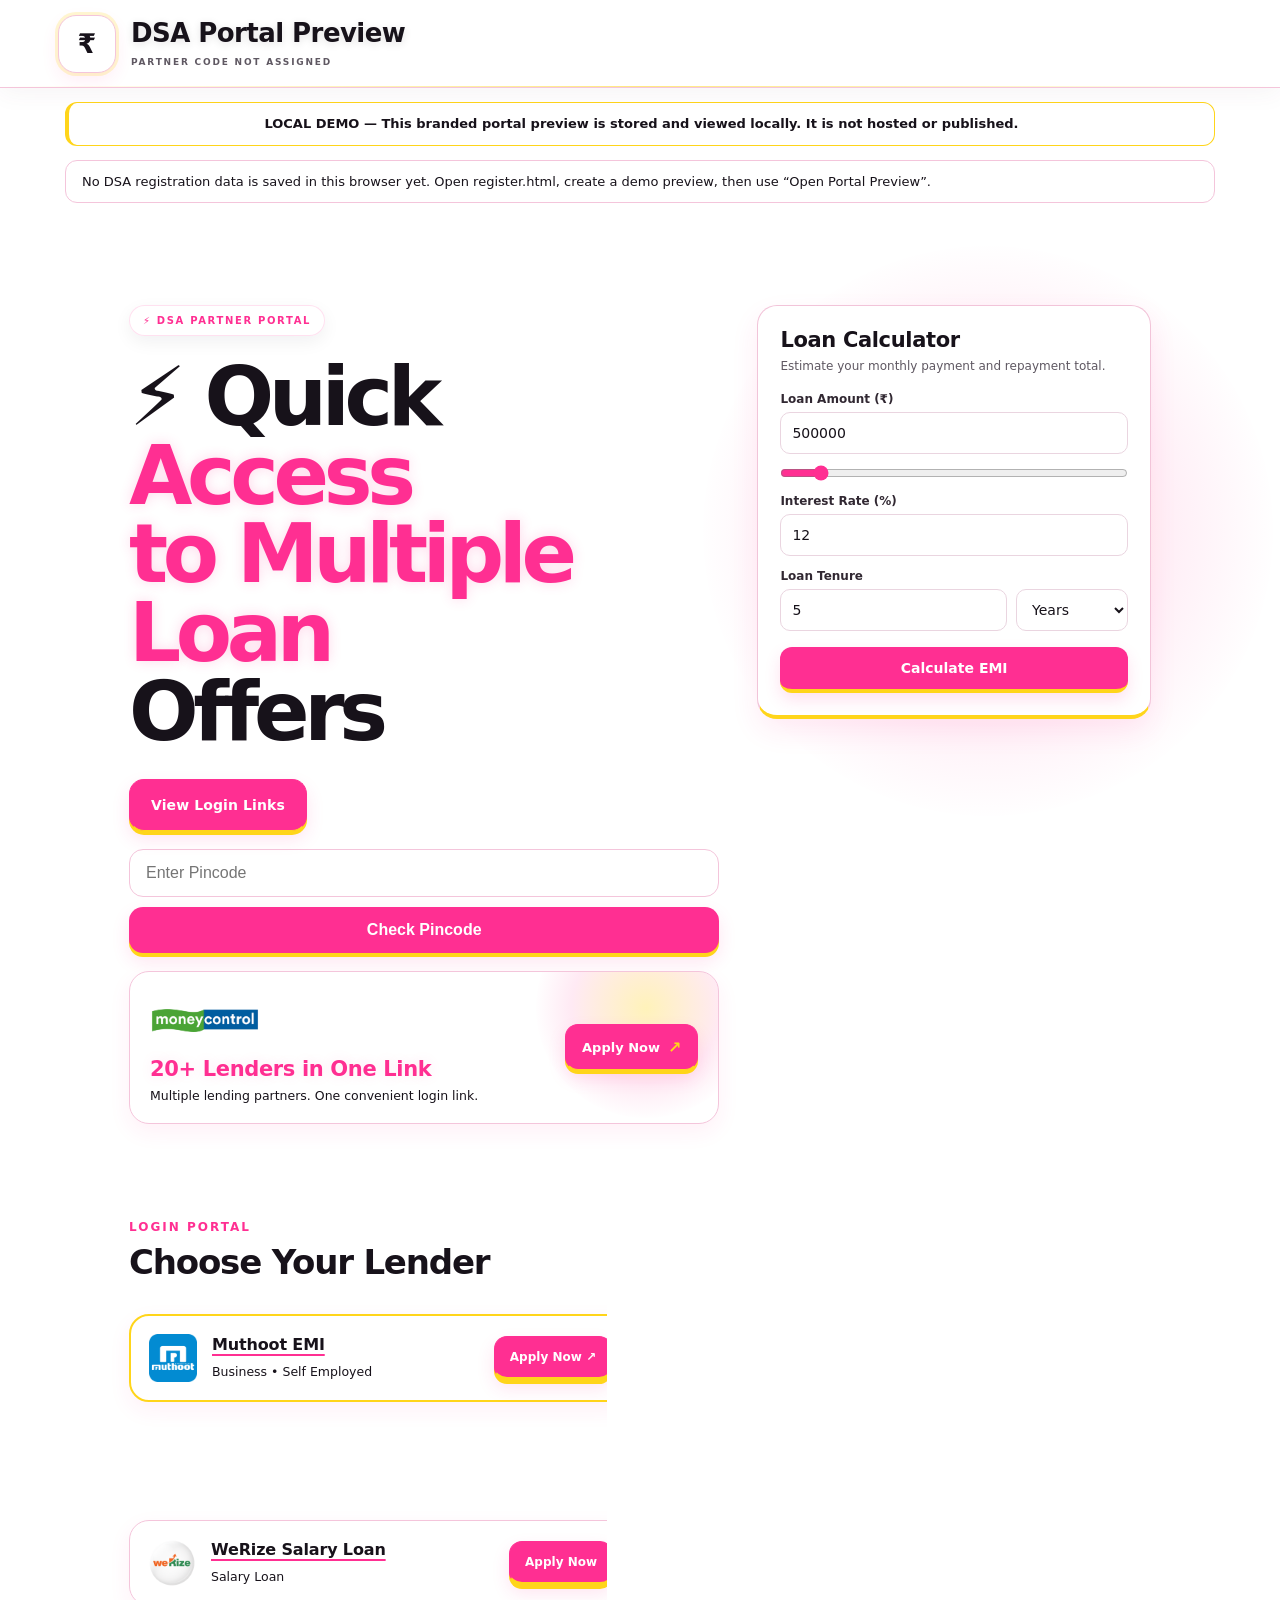
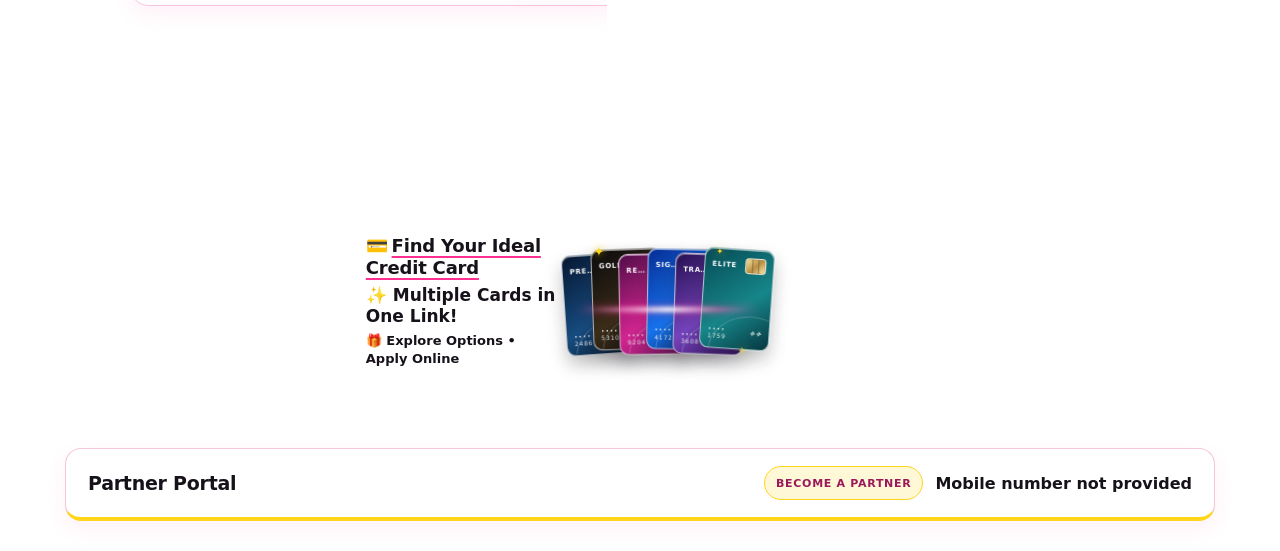
==== commit 6c124332: "Add IDFC Salary pincode eligibility check" ====
--- a/portal.html
+++ b/portal.html
@@ -230,6 +230,7 @@
 <script src="pincode-data-2.js"></script>
 <script src="pincode-data-3.js"></script>
 <script src="pincode-data-4.js"></script>
+<script src="idfc-pincodes.js"></script>
 <script src="script.js"></script>
 <script>
   (() => {
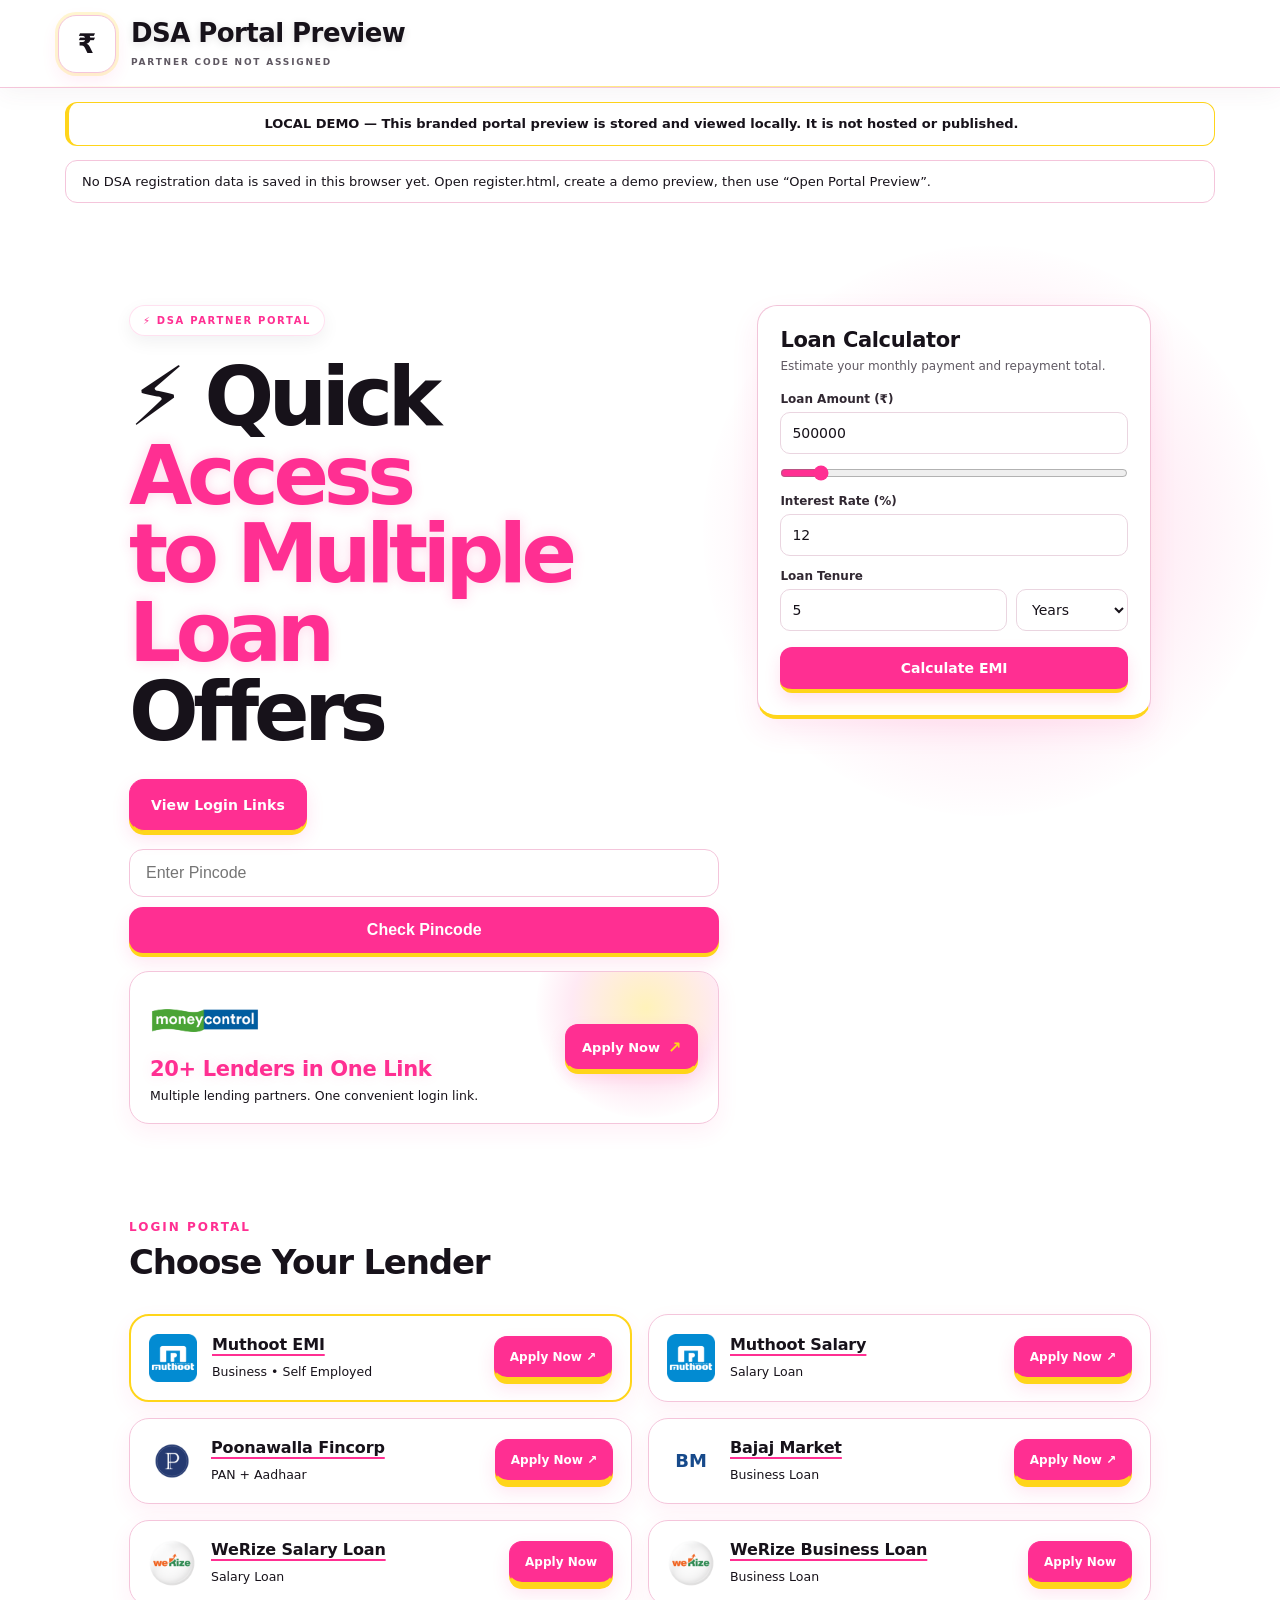
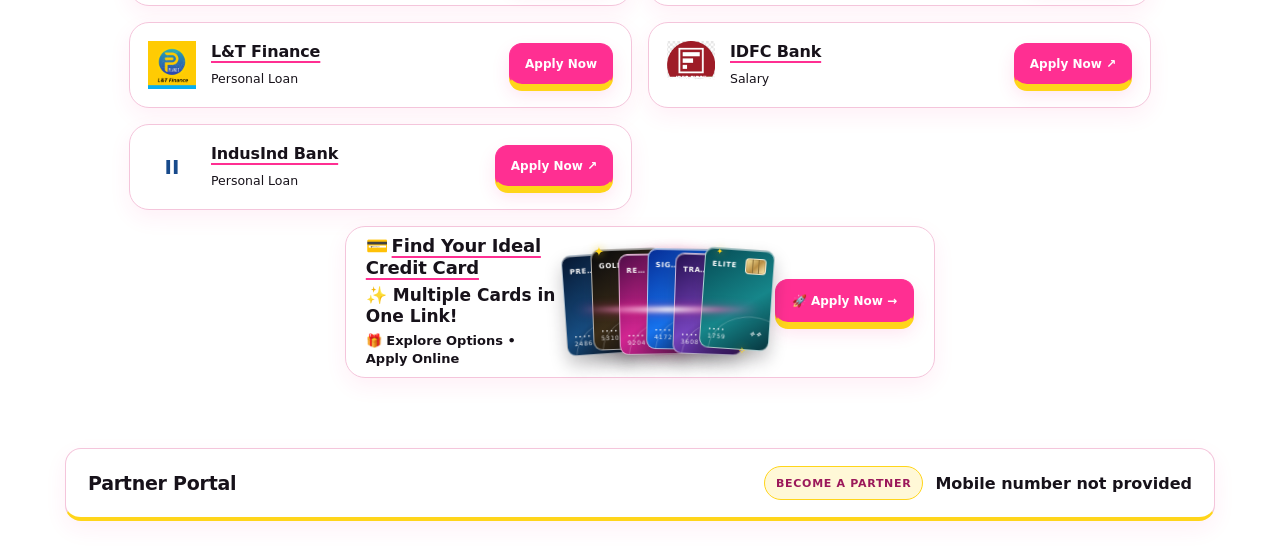
==== commit 3c6e22b5: "Update IDFC Salary eligible pincodes from Oct 2026 list" ====
--- a/portal.html
+++ b/portal.html
@@ -230,7 +230,6 @@
 <script src="pincode-data-2.js"></script>
 <script src="pincode-data-3.js"></script>
 <script src="pincode-data-4.js"></script>
-<script src="idfc-pincodes.js"></script>
 <script src="script.js"></script>
 <script>
   (() => {
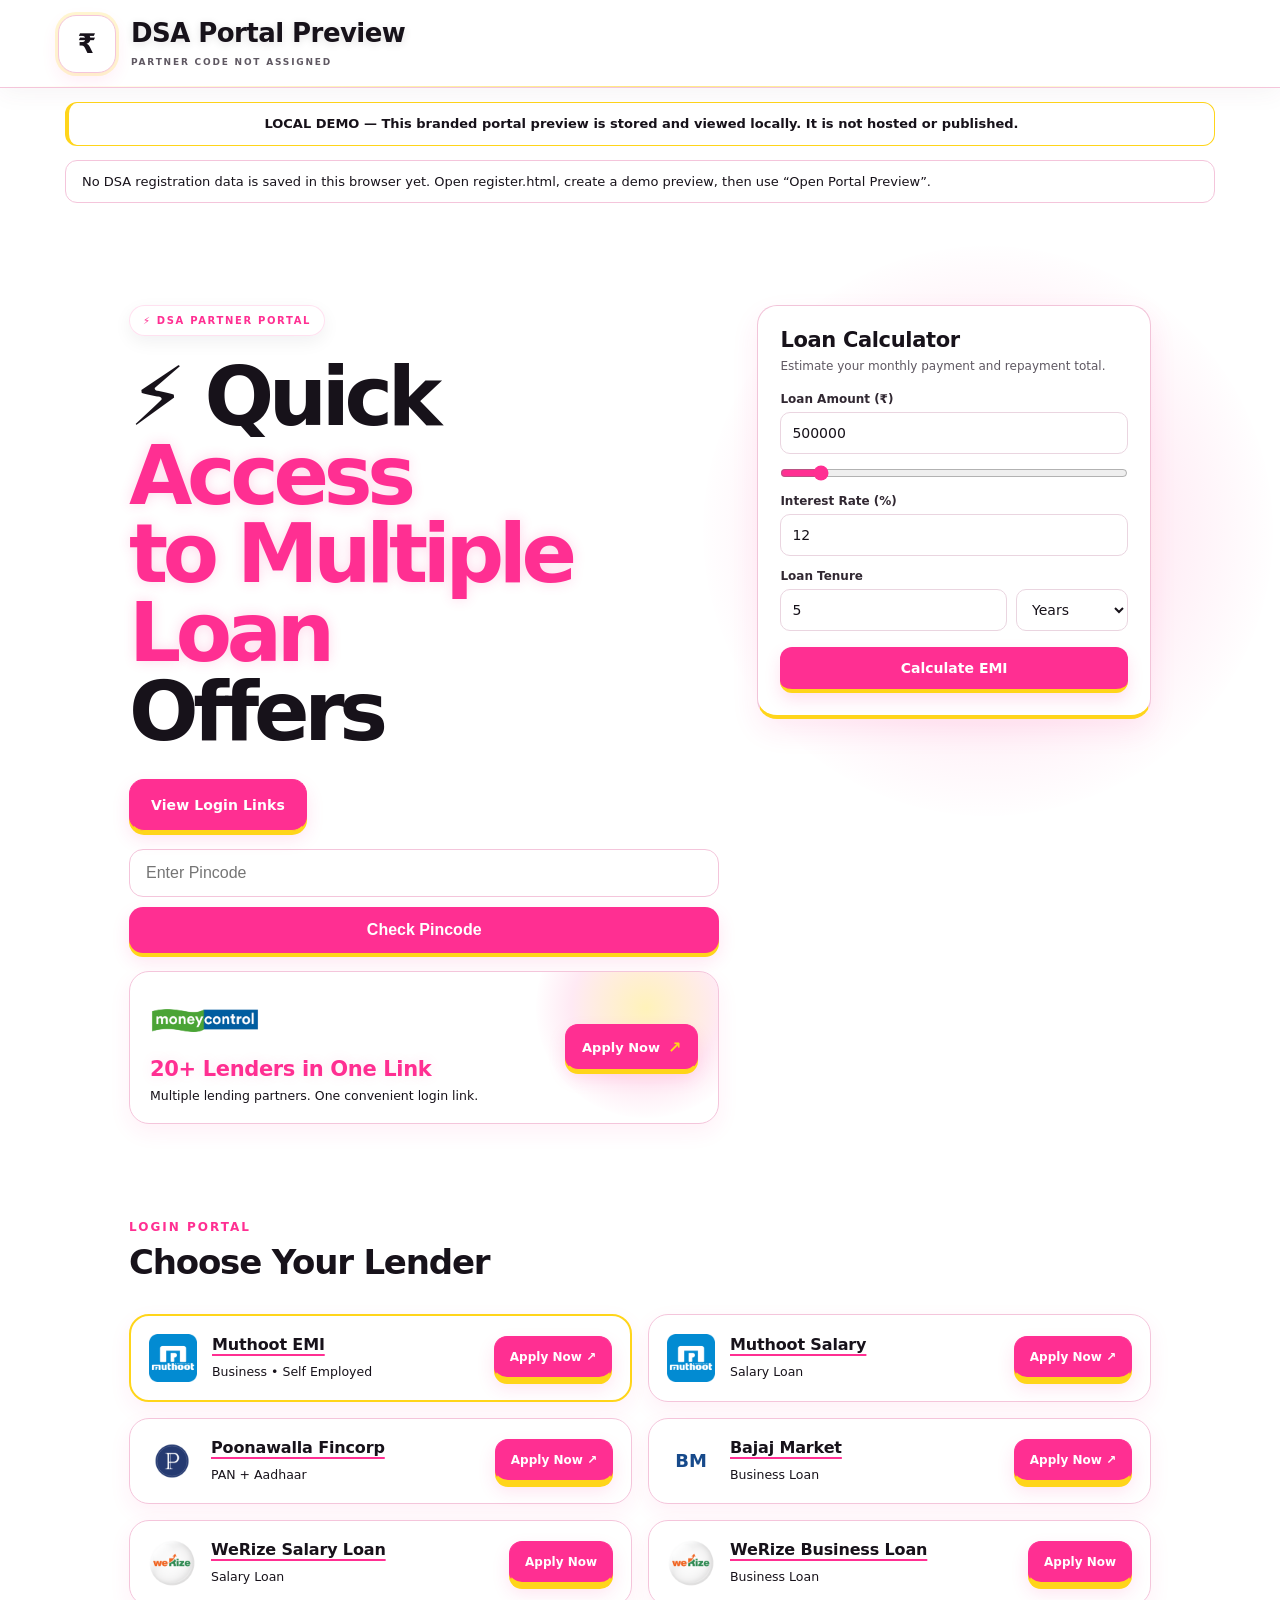
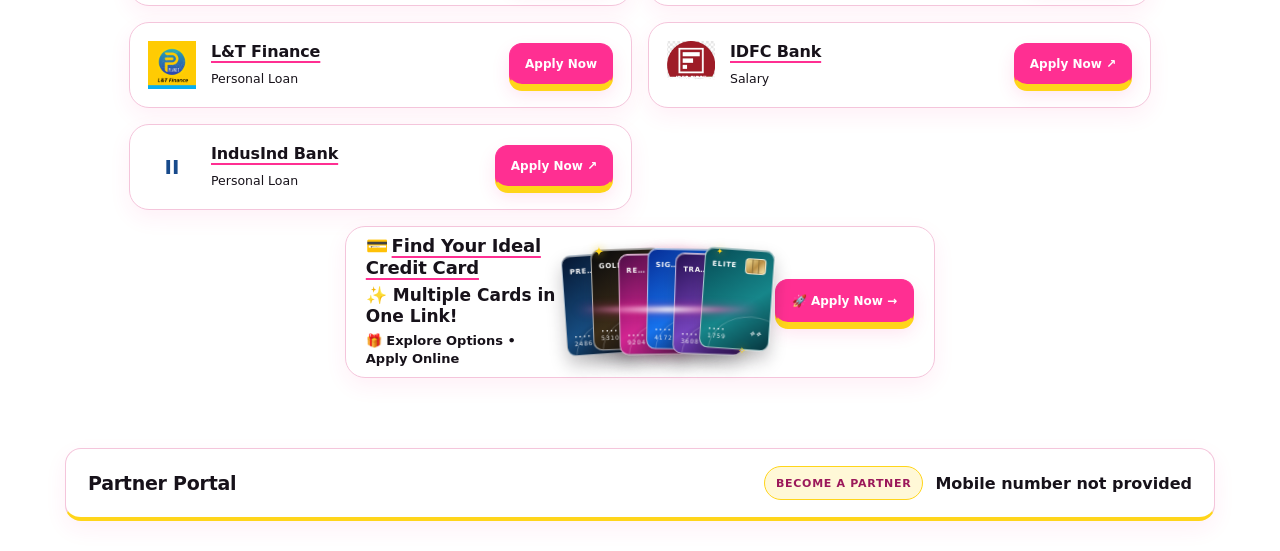
==== commit e84cc2da: "Add IDFC salary pincode coverage to all DSA portals" ====
--- a/portal.html
+++ b/portal.html
@@ -230,6 +230,7 @@
 <script src="pincode-data-2.js"></script>
 <script src="pincode-data-3.js"></script>
 <script src="pincode-data-4.js"></script>
+<script src="idfc-pincodes.js"></script>
 <script src="script.js"></script>
 <script>
   (() => {
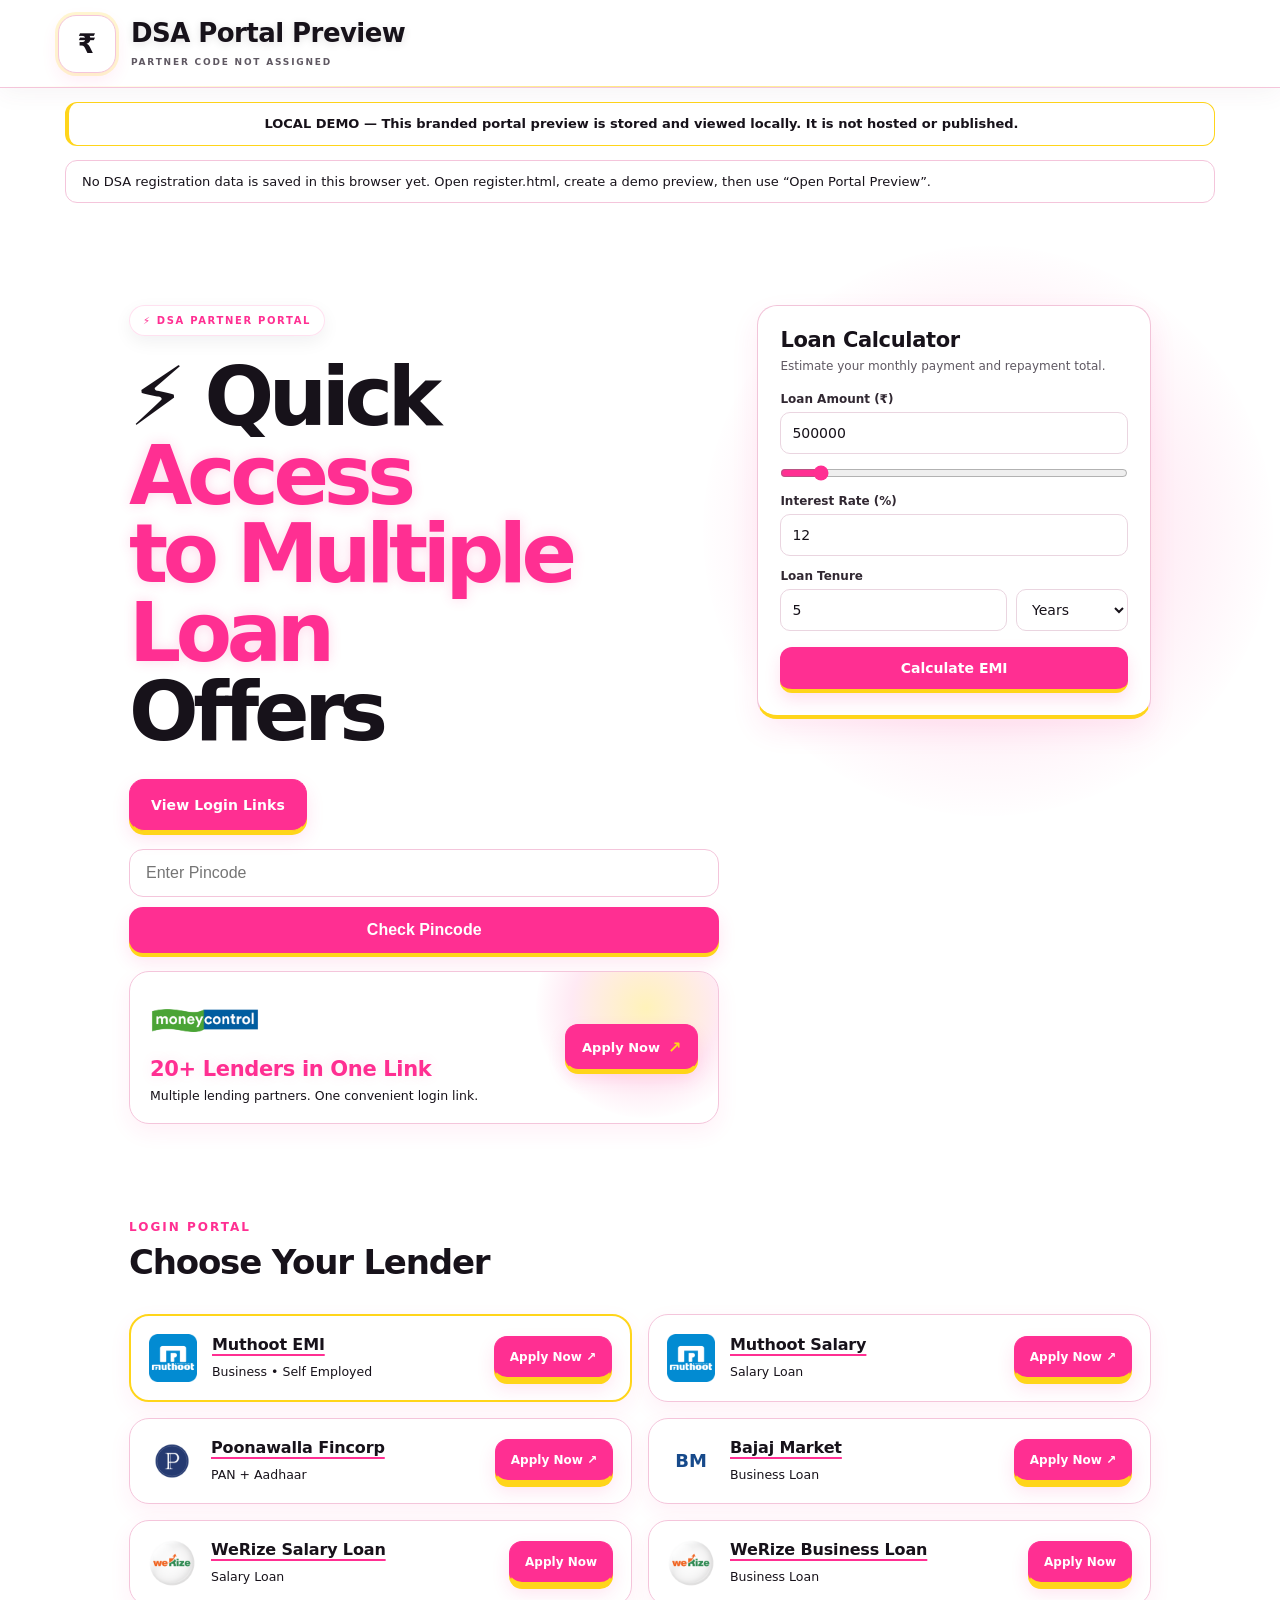
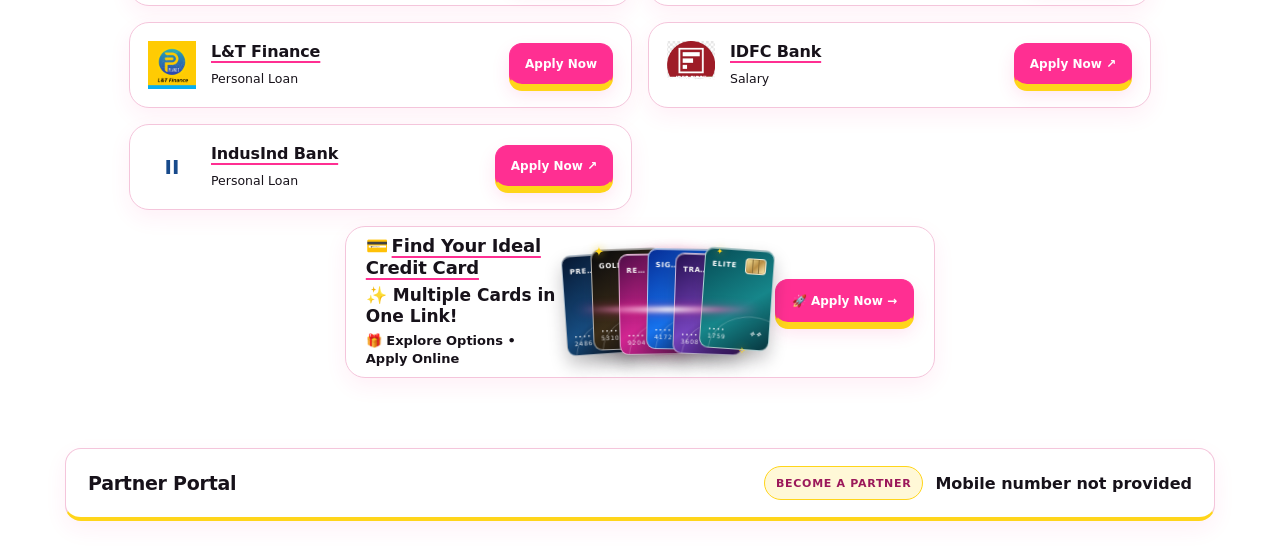
==== commit e9170946: "Bust cached pincode checker script on all portals" ====
--- a/portal.html
+++ b/portal.html
@@ -5,7 +5,7 @@
 <meta name="viewport" content="width=device-width,initial-scale=1">
 <meta name="description" content="Local DSA branded portal demo">
 <title>DSA Branded Portal | Local Demo</title>
-<link rel="stylesheet" href="style.css">
+<link rel="stylesheet" href="/style.css">
 <style>
   /* Fixed portal palette; registration data only supplies the name, logo, and contact number. */
   :root{color-scheme:light;--pink:#ff2f92;--yellow:#ffd51a;--ink:#17121a;--muted:#706874;--card:#fff;--line:#eee5ec}
@@ -160,7 +160,7 @@
 </div>
 <article class="moneycontrol-card">
   <div class="moneycontrol-card-copy">
-    <h2><img class="moneycontrol-logo" src="moneycontrol-logo.png" alt="Moneycontrol"></h2>
+    <h2><img class="moneycontrol-logo" src="/moneycontrol-logo.png" alt="Moneycontrol"></h2>
     <p class="moneycontrol-highlight">20+ Lenders in One Link</p>
     <p class="moneycontrol-description">Multiple lending partners. One convenient login link.</p>
   </div>
@@ -203,14 +203,14 @@
 <section id="lenders" class="section">
   <div class="section-head"><div><span class="eyebrow">LOGIN PORTAL</span><h2>Choose Your Lender</h2></div></div>
   <div class="grid">
-    <article class="card featured"><div class="icon"><img src="assets/muthoot-logo.png" alt="Muthoot Finance logo" loading="lazy"></div><div><h3>Muthoot EMI</h3><p>Business • Self Employed</p></div><a class="apply" href="https://creditlink.finbox.in/?partnerCode=LS_POIOUY&agentCode=sc113648&productType=business_loan_emi&agentId=muthootpi" target="_blank">Apply Now ↗</a></article>
-    <article class="card"><div class="icon"><img src="assets/muthoot-logo.png" alt="Muthoot Finance logo" loading="lazy"></div><div><h3>Muthoot Salary</h3><p>Salary Loan</p></div><a class="apply" href="https://creditlink.finbox.in/?partnerCode=LS_POIOUY&amp;agentCode=sc113648&amp;productType=business_loan_emi&amp;agentId=Muthootsalary" target="_blank" rel="noopener">Apply Now ↗</a></article>
-    <article class="card"><div class="icon"><img src="assets/poonawalla-logo.png" alt="Poonawalla Fincorp logo" loading="lazy"></div><div><h3>Poonawalla Fincorp</h3><p>PAN + Aadhaar</p></div><a class="apply" data-dsa-tracking-param="UTM_Partner_Medium" href="https://instant-pocket-loan.poonawallafincorp.com/?redirectto=primepl&utm_DSA_Code=0066&UTM_Partner_AgentCode=paisainstantlogin@gmail.com&UTM_Partner_Name=AADIFIDELIS_SOLUTIONS_PVT_LTD&UTM_SM_Name=vrushabh.bende@poonawallafincorp.com" target="_blank">Apply Now ↗</a></article>
+    <article class="card featured"><div class="icon"><img src="/assets/muthoot-logo.png" alt="Muthoot Finance logo" loading="lazy"></div><div><h3>Muthoot EMI</h3><p>Business • Self Employed</p></div><a class="apply" href="https://creditlink.finbox.in/?partnerCode=LS_POIOUY&agentCode=sc113648&productType=business_loan_emi&agentId=muthootpi" target="_blank">Apply Now ↗</a></article>
+    <article class="card"><div class="icon"><img src="/assets/muthoot-logo.png" alt="Muthoot Finance logo" loading="lazy"></div><div><h3>Muthoot Salary</h3><p>Salary Loan</p></div><a class="apply" href="https://creditlink.finbox.in/?partnerCode=LS_POIOUY&amp;agentCode=sc113648&amp;productType=business_loan_emi&amp;agentId=Muthootsalary" target="_blank" rel="noopener">Apply Now ↗</a></article>
+    <article class="card"><div class="icon"><img src="/assets/poonawalla-logo.png" alt="Poonawalla Fincorp logo" loading="lazy"></div><div><h3>Poonawalla Fincorp</h3><p>PAN + Aadhaar</p></div><a class="apply" data-dsa-tracking-param="UTM_Partner_Medium" href="https://instant-pocket-loan.poonawallafincorp.com/?redirectto=primepl&utm_DSA_Code=0066&UTM_Partner_AgentCode=paisainstantlogin@gmail.com&UTM_Partner_Name=AADIFIDELIS_SOLUTIONS_PVT_LTD&UTM_SM_Name=vrushabh.bende@poonawallafincorp.com" target="_blank">Apply Now ↗</a></article>
     <article class="card"><div class="icon" aria-hidden="true" style="display:grid;place-items:center;font-weight:900;font-size:18px;color:#174a8b">BM</div><div><h3>Bajaj Market</h3><p>Business Loan</p></div><a class="apply" href="https://www.bajajfinservmarkets.in/apply-for-business-loan/?utm_source=B2B&amp;utm_medium=E-referral&amp;utm_campaign=OA&amp;utm_content=SAI_FINENT_ADVISORY_PVT_LTD" target="_blank" rel="noopener">Apply Now ↗</a></article>
-    <article class="card"><div class="icon"><img src="assets/werize-logo.png" alt="WeRize logo" loading="lazy"></div><div><h3>WeRize Salary Loan</h3><p>Salary Loan</p></div><a class="apply" href="https://application.werize.com/home?partnerId=5f56d303-6ee0-4e9f-9740-6971c2a62b31" target="_blank" rel="noopener">Apply Now</a></article>
-    <article class="card"><div class="icon"><img src="assets/werize-logo.png" alt="WeRize logo" loading="lazy"></div><div><h3>WeRize Business Loan</h3><p>Business Loan</p></div><a class="apply" href="https://application.werize.com/unsecuredBusinessLoanViral?partnerId=5f56d303-6ee0-4e9f-9740-6971c2a62b31" target="_blank" rel="noopener">Apply Now</a></article>
-    <article class="card"><div class="icon"><img src="assets/lt-finance-logo.png" alt="L&amp;T Finance logo" loading="lazy"></div><div><h3>L&amp;T Finance</h3><p>Personal Loan</p></div><a class="apply" href="https://www.urbanmoney.com/personal-loan/lt-finance/apply-online?partnerId=NjU4NjY2" target="_blank" rel="noopener">Apply Now</a></article>
-    <article class="card"><div class="icon"><img src="assets/idfc-first-logo.png" alt="IDFC FIRST Bank logo" loading="lazy"></div><div><h3>IDFC Bank</h3><p>Salary</p></div><a class="apply" href="https://personal-loans.idfcfirst.bank.in/s/?channelBreakUp=Offline_DSA&amp;soCode=005Tz000000LeNR&amp;roCode=005Tz000000AEph" target="_blank" rel="noopener">Apply Now ↗</a></article>
+    <article class="card"><div class="icon"><img src="/assets/werize-logo.png" alt="WeRize logo" loading="lazy"></div><div><h3>WeRize Salary Loan</h3><p>Salary Loan</p></div><a class="apply" href="https://application.werize.com/home?partnerId=5f56d303-6ee0-4e9f-9740-6971c2a62b31" target="_blank" rel="noopener">Apply Now</a></article>
+    <article class="card"><div class="icon"><img src="/assets/werize-logo.png" alt="WeRize logo" loading="lazy"></div><div><h3>WeRize Business Loan</h3><p>Business Loan</p></div><a class="apply" href="https://application.werize.com/unsecuredBusinessLoanViral?partnerId=5f56d303-6ee0-4e9f-9740-6971c2a62b31" target="_blank" rel="noopener">Apply Now</a></article>
+    <article class="card"><div class="icon"><img src="/assets/lt-finance-logo.png" alt="L&amp;T Finance logo" loading="lazy"></div><div><h3>L&amp;T Finance</h3><p>Personal Loan</p></div><a class="apply" href="https://www.urbanmoney.com/personal-loan/lt-finance/apply-online?partnerId=NjU4NjY2" target="_blank" rel="noopener">Apply Now</a></article>
+    <article class="card"><div class="icon"><img src="/assets/idfc-first-logo.png" alt="IDFC FIRST Bank logo" loading="lazy"></div><div><h3>IDFC Bank</h3><p>Salary</p></div><a class="apply" href="https://personal-loans.idfcfirst.bank.in/s/?channelBreakUp=Offline_DSA&amp;soCode=005Tz000000LeNR&amp;roCode=005Tz000000AEph" target="_blank" rel="noopener">Apply Now ↗</a></article>
     <article class="card"><div class="icon" style="display:flex;align-items:center;justify-content:center;font-weight:900;color:#174a8b;font-size:20px">II</div><div><h3>IndusInd Bank</h3><p>Personal Loan</p></div><a class="apply" href="https://induseasycredit.indusind.bank.in/customer/personal-loan/new-lead?utm_source=assisted&amp;utm_medium=IBLV2490&amp;utm_campaign=Personal-Loan&amp;utm_content=UMCP458611" target="_blank" rel="noopener">Apply Now ↗</a></article>
     <article class="card credit-card-promo"><div class="credit-card-promo-copy"><h3><span class="credit-card-emoji" aria-hidden="true">💳</span>Find Your Ideal Credit Card</h3><p class="credit-card-highlight">✨ Multiple Cards in One Link!</p><p class="credit-card-subtitle">🎁 Explore Options • Apply Online</p></div><div class="credit-card-stack" aria-hidden="true"><span class="card-sparkle card-sparkle--one">✦</span><span class="card-sparkle card-sparkle--two">✧</span><span class="card-sparkle card-sparkle--three">✦</span><div class="bank-card bank-card--navy"><div class="bank-card-top"><span class="bank-card-name">PREMIUM</span><span class="bank-chip"></span></div><div class="bank-card-bottom"><span class="bank-card-number">•••• 2486</span><span class="bank-card-mark">✦✦</span></div></div><div class="bank-card bank-card--gold"><div class="bank-card-top"><span class="bank-card-name">GOLD</span><span class="bank-chip"></span></div><div class="bank-card-bottom"><span class="bank-card-number">•••• 5310</span><span class="bank-card-mark">✧✧</span></div></div><div class="bank-card bank-card--magenta"><div class="bank-card-top"><span class="bank-card-name">REWARDS</span><span class="bank-chip"></span></div><div class="bank-card-bottom"><span class="bank-card-number">•••• 9204</span><span class="bank-card-mark">✦✦</span></div></div><div class="bank-card bank-card--blue"><div class="bank-card-top"><span class="bank-card-name">SIGNATURE</span><span class="bank-chip"></span></div><div class="bank-card-bottom"><span class="bank-card-number">•••• 4172</span><span class="bank-card-mark">✧✧</span></div></div><div class="bank-card bank-card--purple"><div class="bank-card-top"><span class="bank-card-name">TRAVEL</span><span class="bank-chip"></span></div><div class="bank-card-bottom"><span class="bank-card-number">•••• 3608</span><span class="bank-card-mark">✦✦</span></div></div><div class="bank-card bank-card--teal"><div class="bank-card-top"><span class="bank-card-name">ELITE</span><span class="bank-chip"></span></div><div class="bank-card-bottom"><span class="bank-card-number">•••• 1759</span><span class="bank-card-mark">✧✧</span></div></div></div><a class="apply" href="https://www.urbanmoney.com/credit-card/apply-online?source=digital&amp;subSource=ump&amp;partnerId=NjU4NjY2" target="_blank" rel="noopener">🚀 Apply Now →</a></article>
   </div>
@@ -226,12 +226,12 @@
   </div>
 </footer>
 
-<script src="pincode-data-1.js"></script>
-<script src="pincode-data-2.js"></script>
-<script src="pincode-data-3.js"></script>
-<script src="pincode-data-4.js"></script>
-<script src="idfc-pincodes.js"></script>
-<script src="script.js"></script>
+<script src="/pincode-data-1.js"></script>
+<script src="/pincode-data-2.js"></script>
+<script src="/pincode-data-3.js"></script>
+<script src="/pincode-data-4.js"></script>
+<script src="/idfc-pincodes.js?v=20261115"></script>
+<script src="/script.js?v=idfc-fix-20261115-2"></script>
 <script>
   (() => {
     const nameNode = document.getElementById("dsa-brand-name");
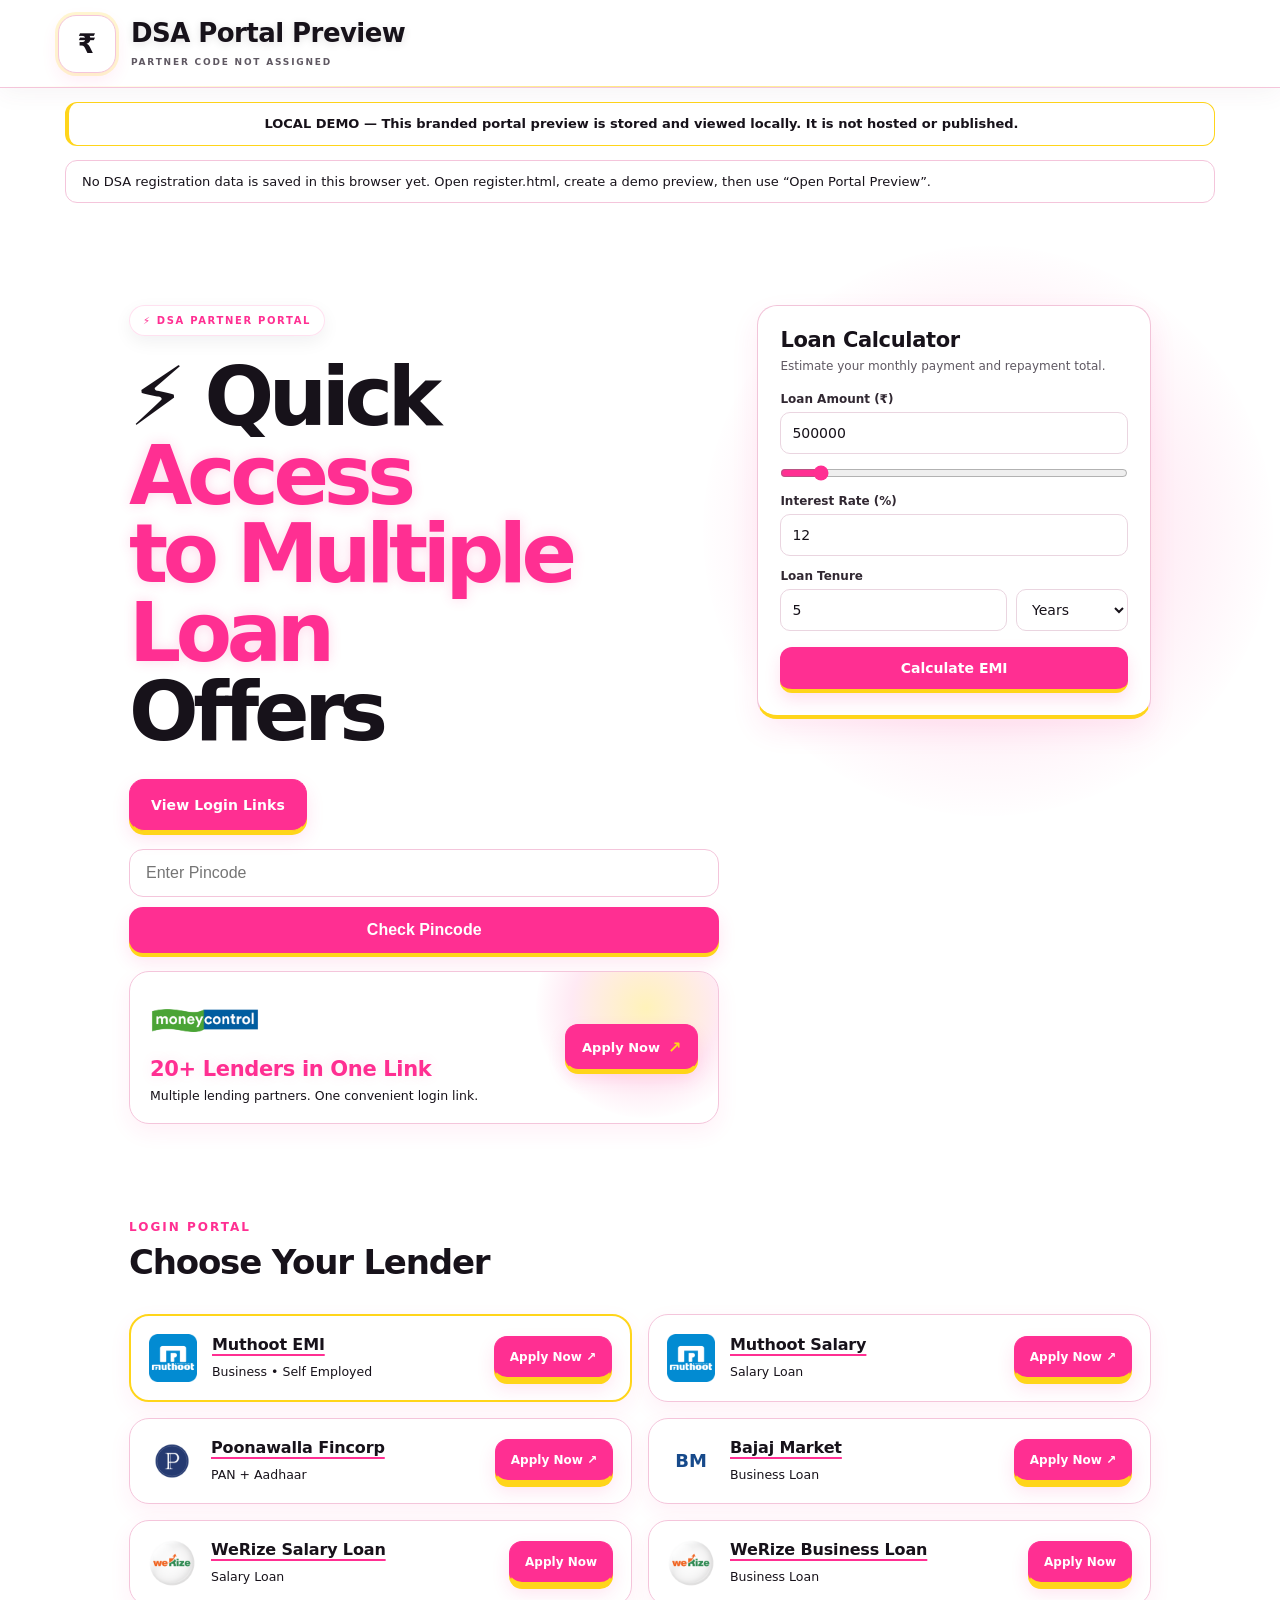
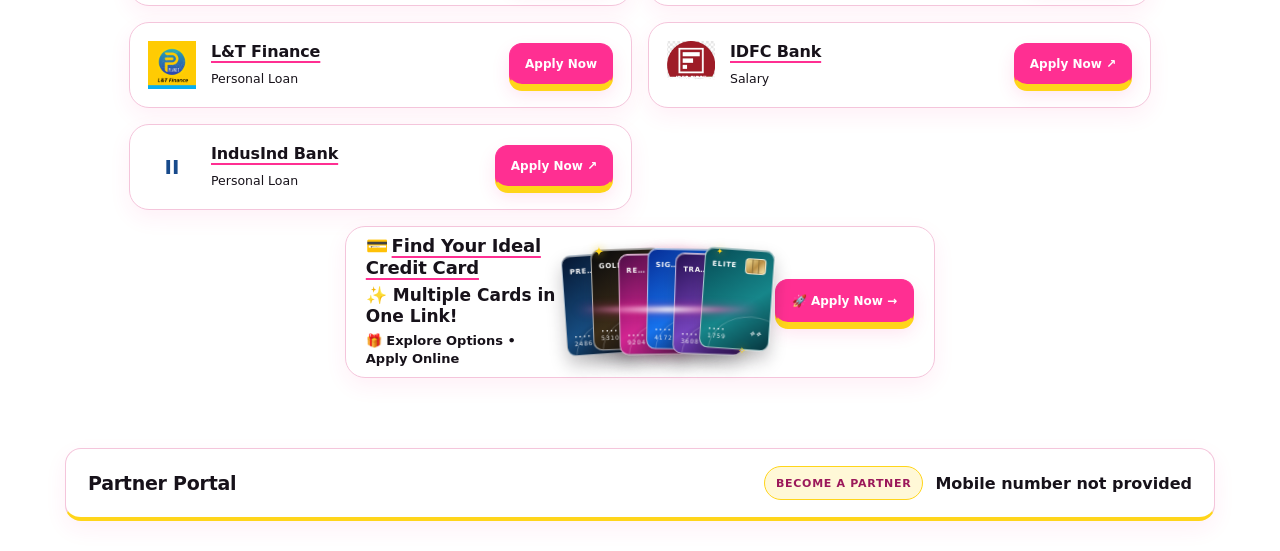
==== commit 5fdcfc7a: "Refresh pincode checker cache on DSA portals" ====
--- a/portal.html
+++ b/portal.html
@@ -231,7 +231,7 @@
 <script src="/pincode-data-3.js"></script>
 <script src="/pincode-data-4.js"></script>
 <script src="/idfc-pincodes.js?v=20261115"></script>
-<script src="/script.js?v=idfc-fix-20261115-2"></script>
+<script src="/script.js?v=all-lenders-20261115-3"></script>
 <script>
   (() => {
     const nameNode = document.getElementById("dsa-brand-name");
